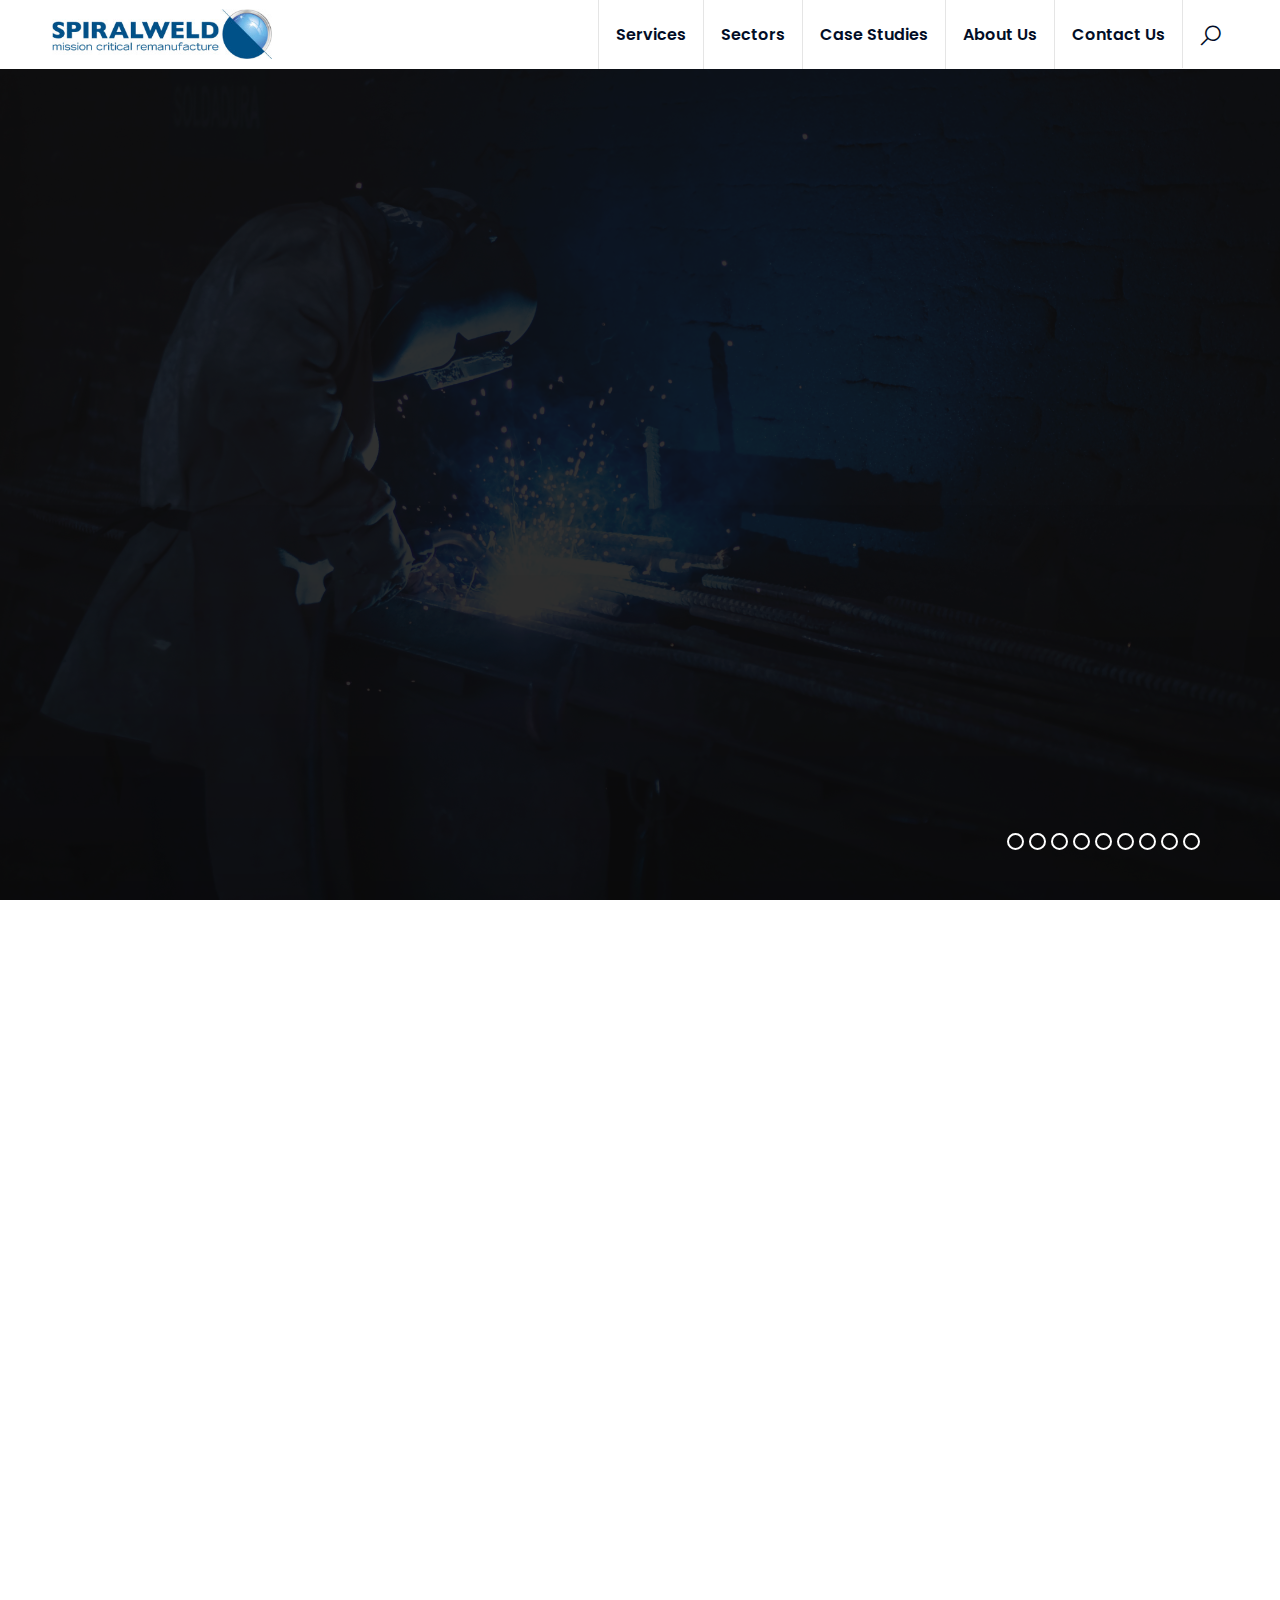
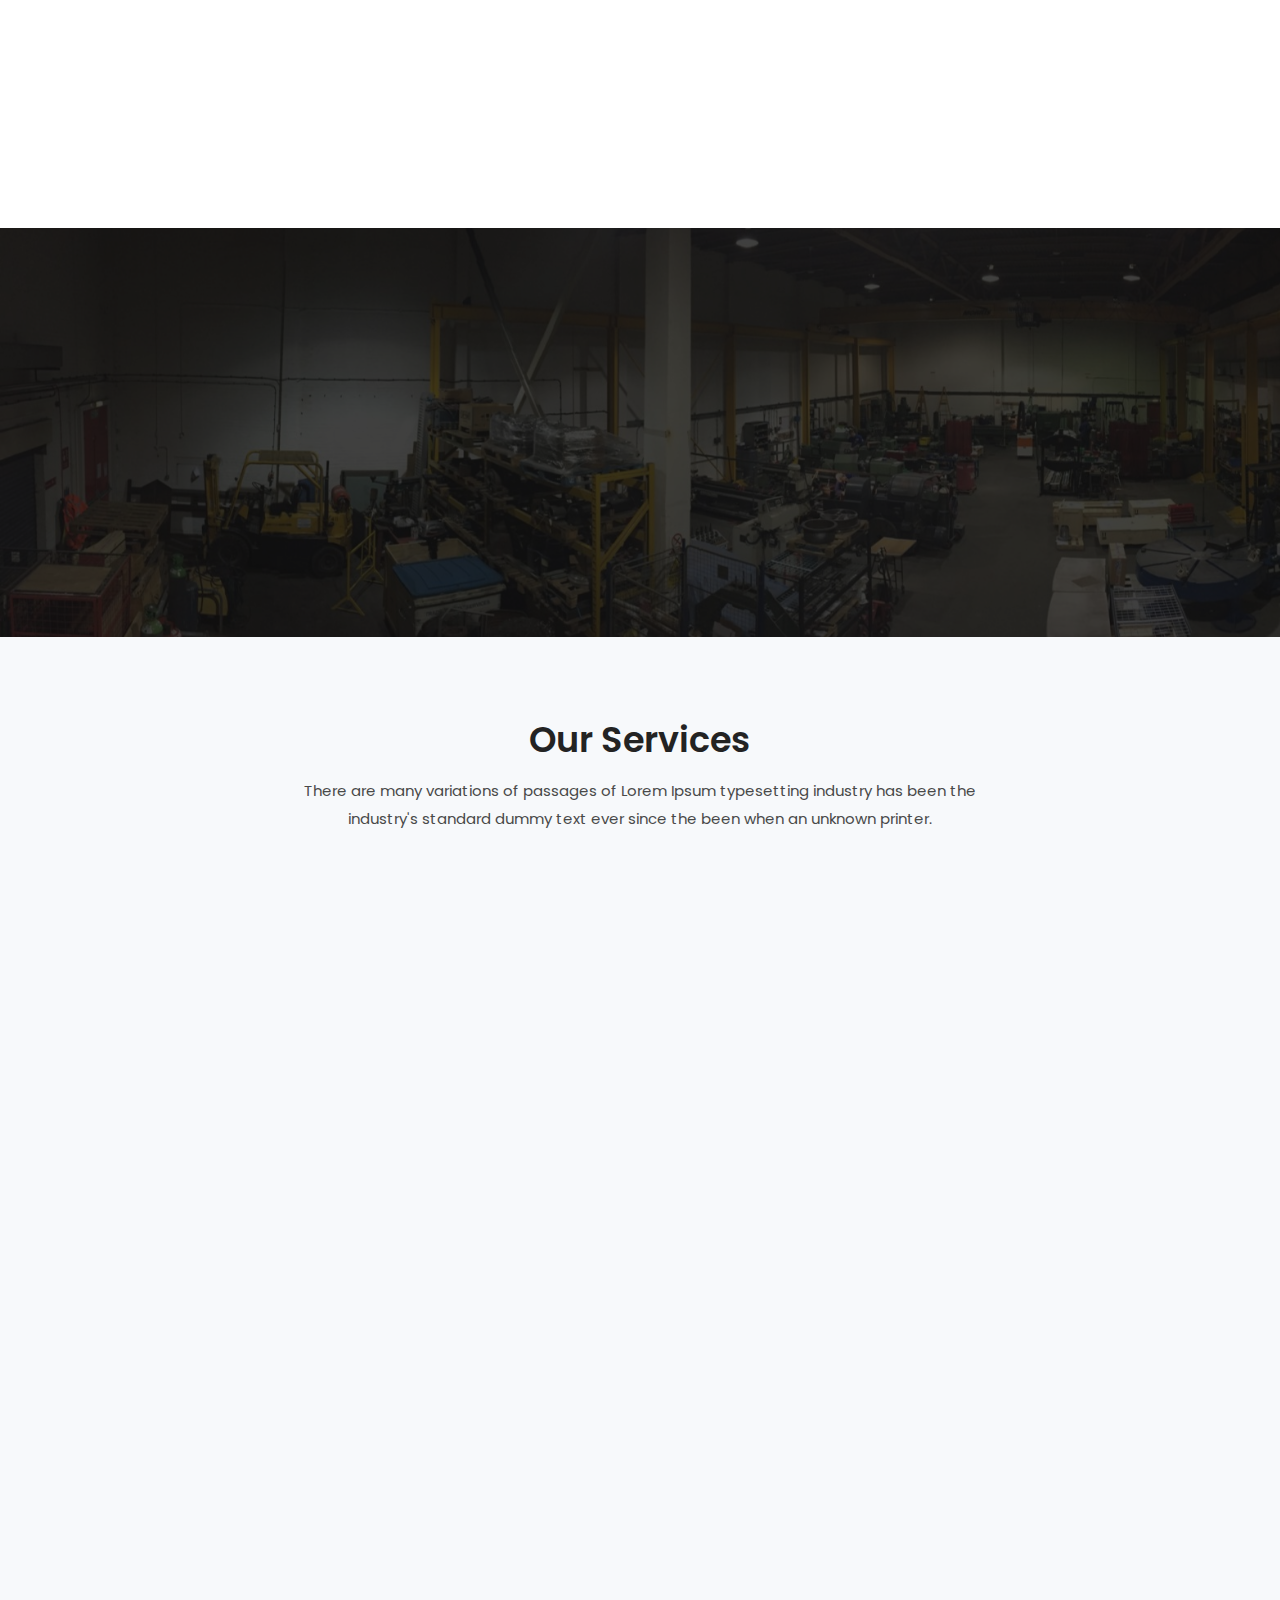
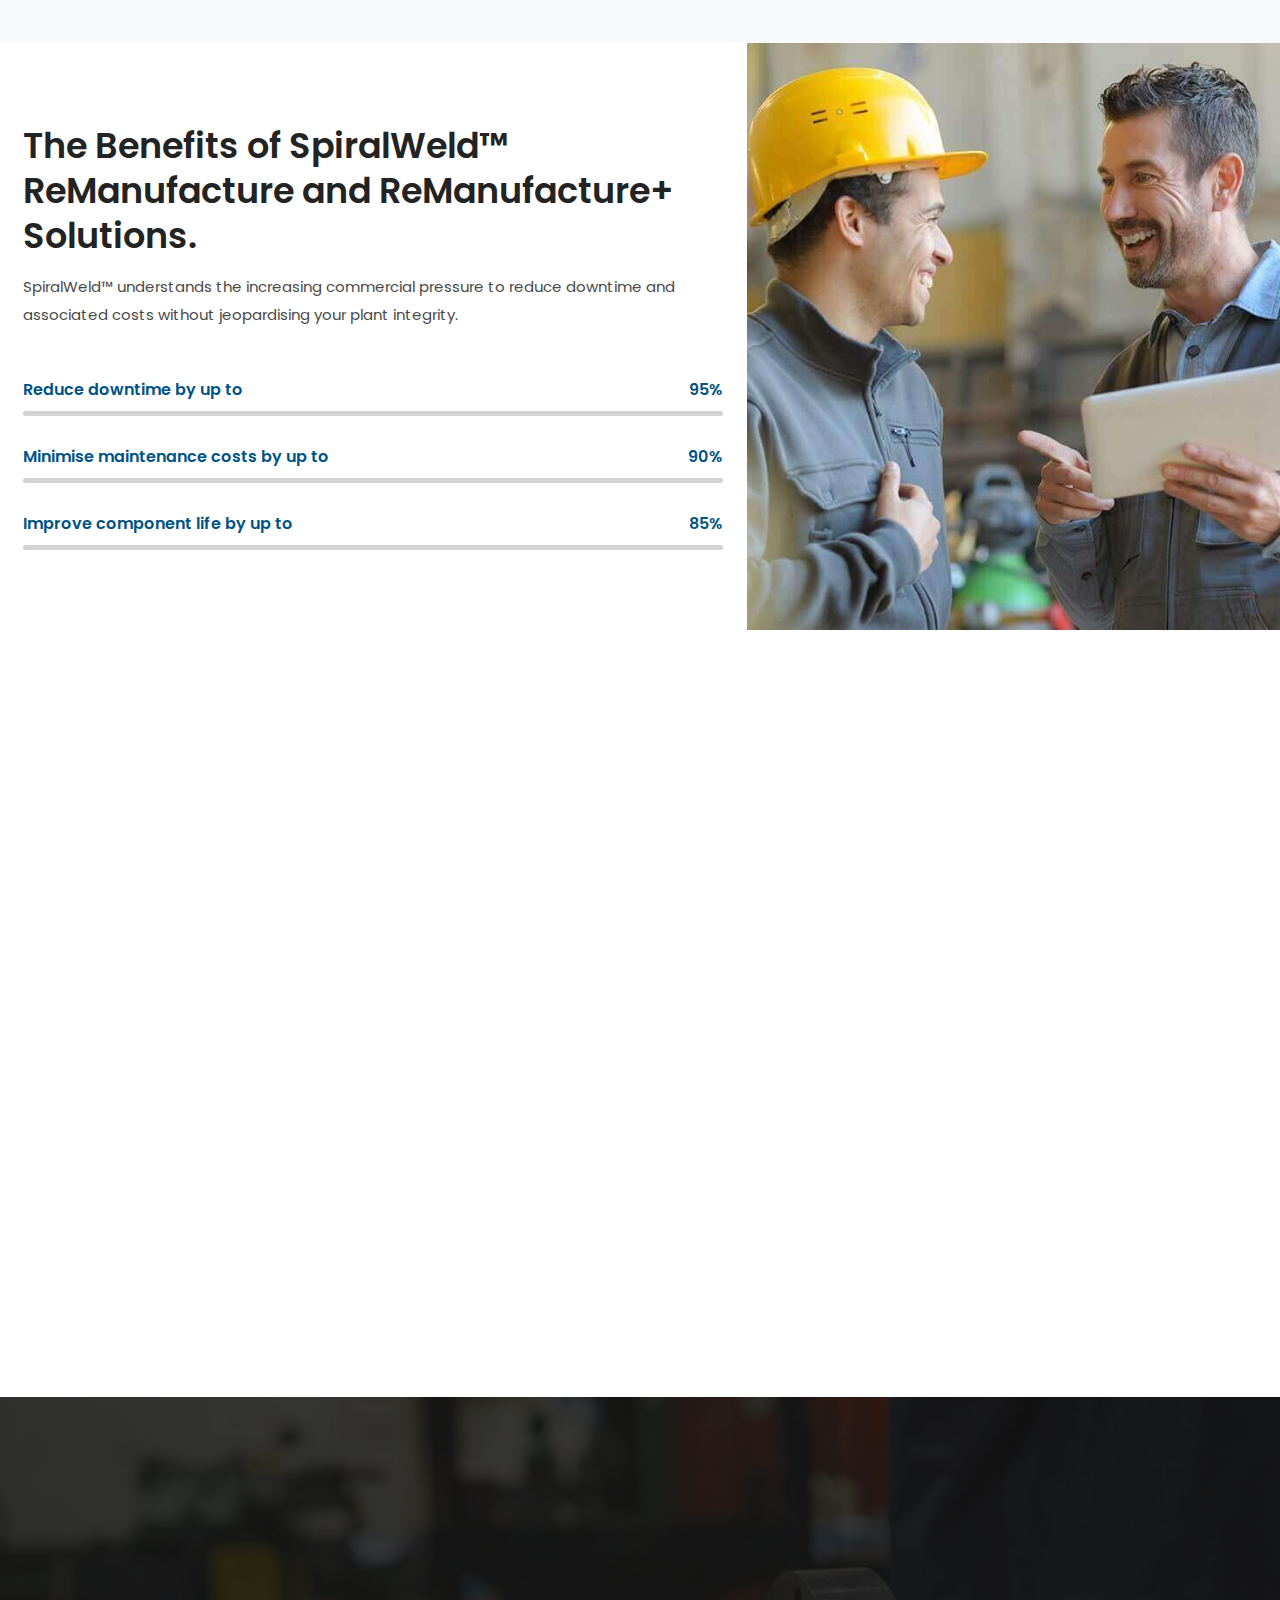
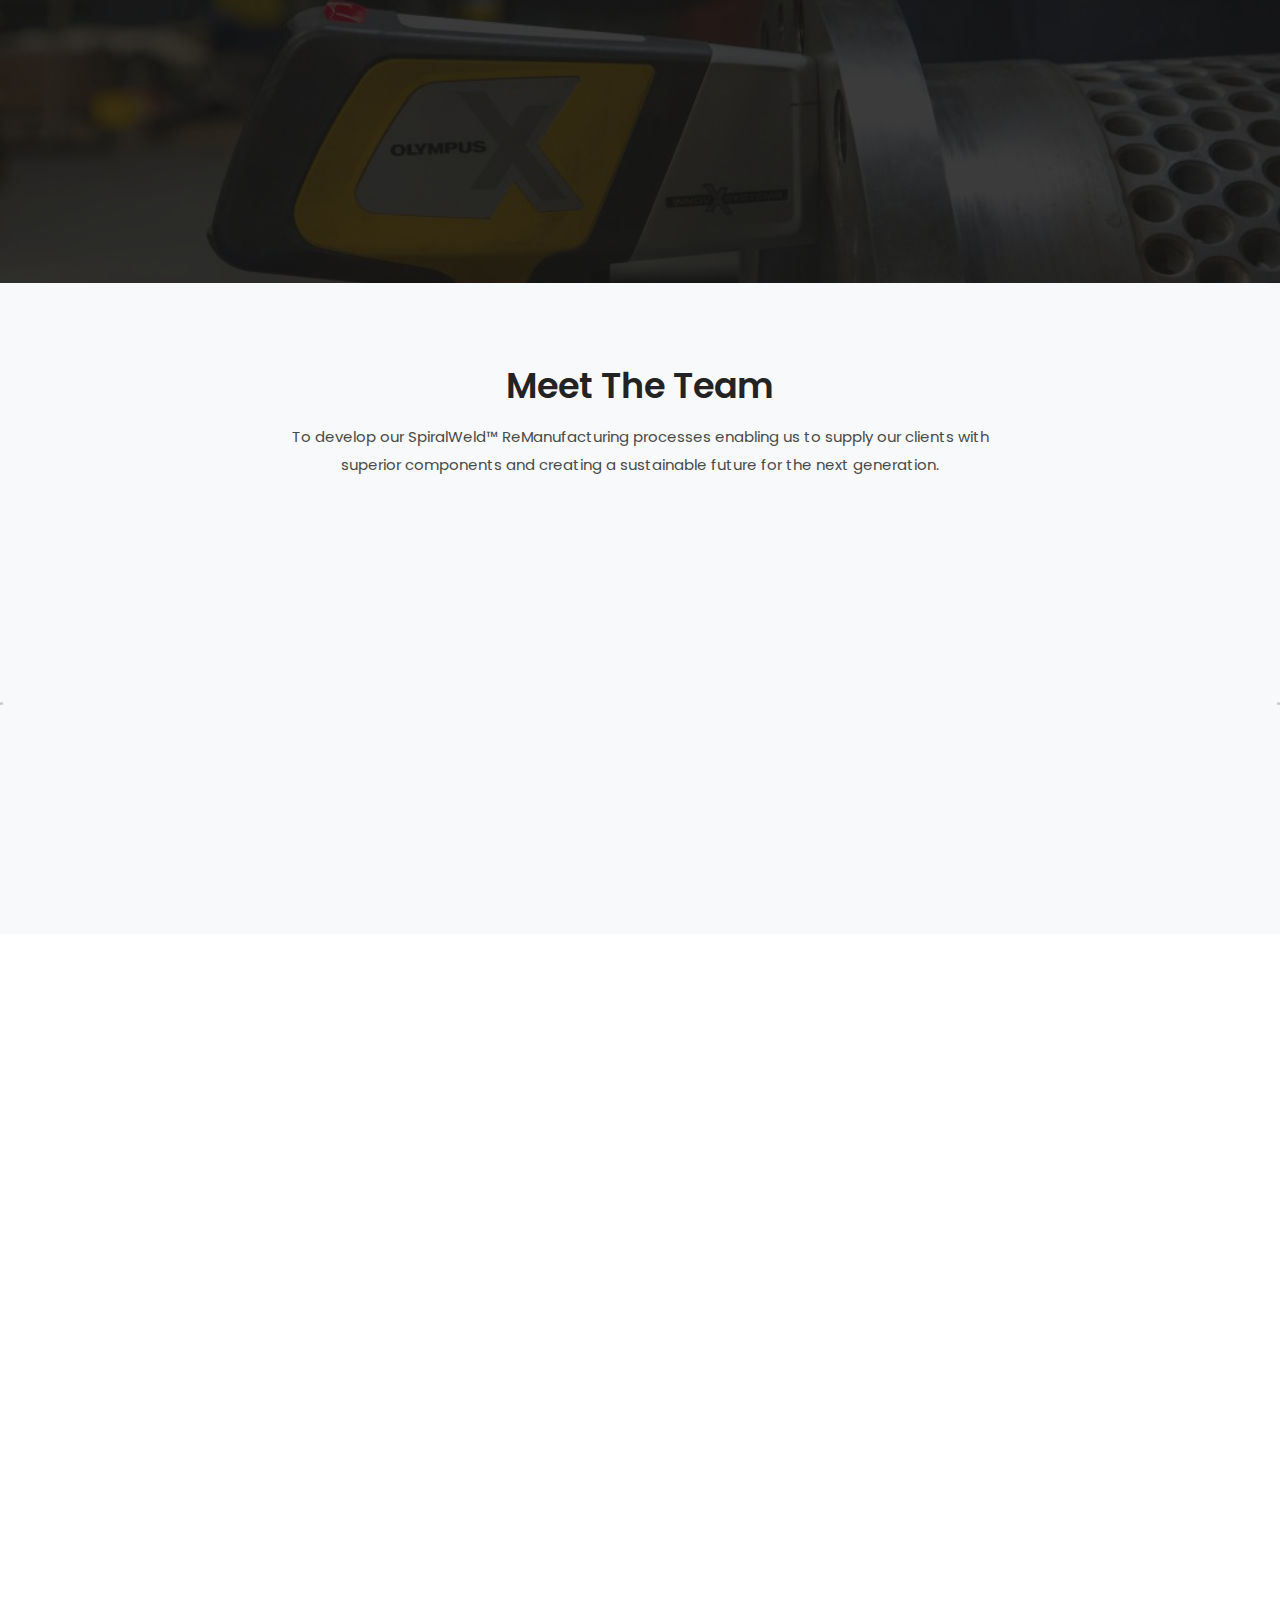
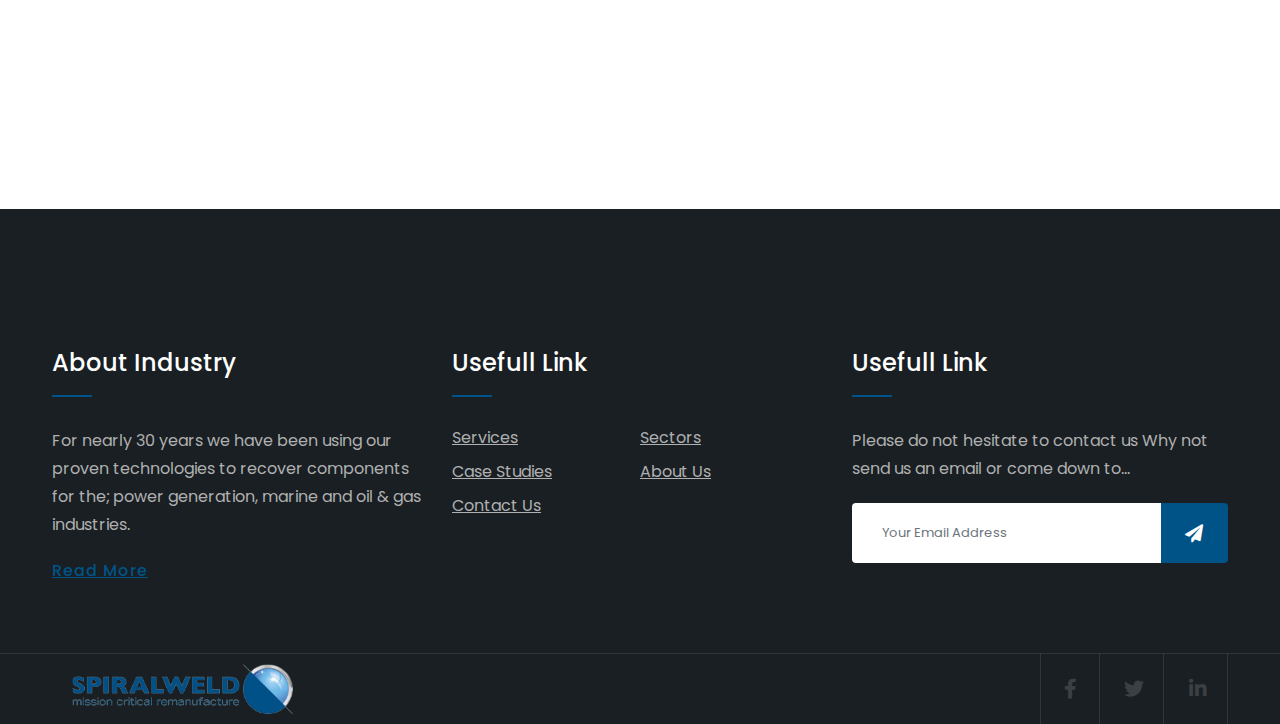
==== index.html @ 1ad4a78d "latest code" ====
<!DOCTYPE html>
<html lang="en">

<head>
    <meta charset="utf-8" />
    <meta http-equiv="X-UA-Compatible" content="IE=edge" />
    <meta name="keywords" content="" />
    <meta name="author" content="" />
    <meta name="robots" content="" />
    <meta name="description" content="Industry - Factory & Industrial HTML Template" />
    <meta property="og:title" content="Industry - Factory & Industrial HTML Template" />
    <meta property="og:description" content="Industry - Factory & Industrial HTML Template" />
    <meta property="og:image" content="social-image.png" />
    <meta name="format-detection" content="telephone=no" />

    <!-- FAVICONS ICON -->
    <link rel="icon" href="images/favicon.ico" type="image/x-icon" />
    <link rel="shortcut icon" type="image/x-icon" href="images/favicon.png" />

    <!-- PAGE TITLE HERE -->
    <title>Spiralweld Home</title>

    <!-- MOBILE SPECIFIC -->
    <meta name="viewport" content="width=device-width, initial-scale=1" />

    <!--[if lt IE 9]>
      <script src="js/html5shiv.min.js"></script>
      <script src="js/respond.min.js"></script>
    <![endif]-->

    <!-- STYLESHEETS -->
    <link rel="stylesheet" type="text/css" href="css/plugins.css" />
    <link rel="stylesheet" type="text/css" href="css/style.css" />
    <link class="skin" rel="stylesheet" type="text/css" href="css/skin/skin-2.css" />
    <link rel="stylesheet" type="text/css" href="css/templete.css" />
    <!-- Google Font -->
    <style>
        @import url("https://fonts.googleapis.com/css?family=Montserrat:100,100i,200,200i,300,300i,400,400i,500,500i,600,600i,700,700i,800,800i,900,900i|Open+Sans:300,300i,400,400i,600,600i,700,700i,800,800i|Playfair+Display:400,400i,700,700i,900,900i|Poppins:100,100i,200,200i,300,300i,400,400i,500,500i,600,600i,700,700i,800,800i,900,900i|Raleway:100,100i,200,200i,300,300i,400,400i,500,500i,600,600i,700,700i,800,800i,900,900i|Roboto+Condensed:300,300i,400,400i,700,700i|Roboto:100,100i,300,300i,400,400i,500,500i,700,700i,900,900i&amp;display=swap");
    </style>

    <!-- REVOLUTION SLIDER CSS -->
    <link rel="stylesheet" type="text/css" href="plugins/revolution/revolution/css/revolution.min.css" />
</head>

<body id="bg">
    <div class="page-wraper">
        <div id="loading-area"></div>
        <!-- header -->
        <header class="site-header mo-left header">
            <!-- main header -->
            <div class="sticky-header main-bar-wraper navbar-expand-lg">
                <div class="main-bar clearfix">
                    <div class="container clearfix">
                        <!-- website logo -->
                        <div class="logo-header mostion logo-dark">
                            <a href="index.html"><img src="images/logo.png" alt="" /></a>
                        </div>
                        <!-- nav toggle button -->
                        <button class="navbar-toggler collapsed navicon justify-content-end" type="button" data-bs-toggle="collapse" data-bs-target="#navbarNavDropdown" aria-controls="navbarNavDropdown" aria-expanded="false" aria-label="Toggle navigation">
                            <span></span>
                            <span></span>
                            <span></span>
                        </button>
                        <!-- extra nav -->
                        <div class="extra-nav">
                            <div class="extra-cell">
                                <button id="quik-search-btn" type="button" class="site-button-link">
                                    <i class="la la-search"></i>
                                </button>
                            </div>
                        </div>
                        <!-- Quik search -->
                        <div class="dlab-quik-search">
                            <form action="#">
                                <input name="search" value="" type="text" class="form-control" placeholder="Type to search" />
                                <span id="quik-search-remove"><i class="ti-close"></i></span>
                            </form>
                        </div>
                        <!-- main nav -->
                        <div class="header-nav navbar-collapse collapse justify-content-end" id="navbarNavDropdown">
                            <div class="logo-header d-md-block d-lg-none">
                                <a href="index.html"><img src="images/logo.png" alt="" /></a>
                            </div>
                            <ul class="nav navbar-nav">
                                <!-- <li class="active has-mega-menu homedemo"> <a href="javascript:;">Home<i class="fas fa-chevron-down"></i></a>
                            <ul class="mega-menu">
                                <li>
                                    <a href="index-16.html">
                                        <div class="image-new"><img src="demo/pic16.jpg" alt=""><span class="badge">NEW</span></div><span>Home - Event Industry</span></a>
                                </li>
                                <li>
                                    <a href="index.html"><img src="demo/pic1.jpg" alt=""><span>Home - Default</span></a>
                                </li>
                                <li>
                                    <a href="index-2.html"><img src="demo/pic2.jpg" alt=""><span>Home - Oil/Gas Plant</span></a>
                                </li>
                                <li>
                                    <a href="index-3.html"><img src="demo/pic3.jpg" alt=""><span>Home - Steel Plant</span></a>
                                </li>
                                <li>
                                    <a href="index-4.html"><img src="demo/pic4.jpg" alt=""><span>Home - Factory</span></a>
                                </li>
                                <li>
                                    <a href="index-5.html"><img src="demo/pic5.jpg" alt=""><span>Home - Construct</span></a>
                                </li>
                                <li>
                                    <a href="index-6.html"><img src="demo/pic6.jpg" alt=""><span>Home - Solar Plant</span></a>
                                </li>
                                <li>
                                    <a href="index-7.html"><img src="demo/pic7.jpg" alt=""><span>Home - Food Industry</span></a>
                                </li>
                                <li>
                                    <a href="index-8.html"><img src="demo/pic8.jpg" alt=""><span>Home - Agriculture</span></a>
                                </li>
                                <li>
                                    <a href="index-9.html"><img src="demo/pic9.jpg" alt=""><span>Home - Ship Industry</span></a>
                                </li>
                                <li>
                                    <a href="index-10.html"><img src="demo/pic10.jpg" alt=""><span>Home - Leather Industry</span></a>
                                </li>
                                <li>
                                    <a href="index-11.html"><img src="demo/pic11.jpg" alt=""><span>Home - Nuclear Plant</span></a>
                                </li>
                                <li>
                                    <a href="index-12.html"><img src="demo/pic12.jpg" alt=""><span>Home - Beer Factory</span></a>
                                </li>
                                <li>
                                    <a href="index-13.html"><img src="demo/pic13.jpg" alt=""><span>Home - Mining Industry</span></a>
                                </li>
                                <li>
                                    <a href="index-14.html"><img src="demo/pic14.jpg" alt=""><span>Home - Car Industry</span></a>
                                </li>
                                <li>
                                    <a href="index-15.html"><img src="demo/pic15.jpg" alt=""><span>Home - Plastic Industry</span></a>
                                </li>
                            </ul>
                        </li> -->
                                <!-- <li>
                            <a href="javascript:;">Features<i class="fas fa-chevron-down"></i></a>
                            <ul class="sub-menu tab-content">
                                <li>
                                    <a href="javascript:;">Header Light <i class="fas fa-angle-right"></i></a>
                                    <ul class="sub-menu">
                                        <li><a href="header-style-1.html">Header 1</a></li>
                                        <li><a href="header-style-2.html">Header 2</a></li>
                                        <li><a href="header-style-3.html">Header 3</a></li>
                                        <li><a href="header-style-4.html">Header 4</a></li>
                                        <li><a href="header-style-5.html">Header 5</a></li>
                                        <li><a href="header-style-6.html">Header 6</a></li>
                                    </ul>
                                </li>
                                <li>
                                    <a href="javascript:;">Header Dark <i class="fas fa-angle-right"></i></a>
                                    <ul class="sub-menu">
                                        <li><a href="header-style-dark-1.html">Header 1</a></li>
                                        <li><a href="header-style-dark-2.html">Header 2</a></li>
                                        <li><a href="header-style-dark-3.html">Header 3</a></li>
                                        <li><a href="header-style-dark-4.html">Header 4</a></li>
                                        <li><a href="header-style-dark-5.html">Header 5</a></li>
                                        <li><a href="header-style-dark-6.html">Header 6</a></li>
                                    </ul>
                                </li>
                                <li>
                                    <a href="javascript:;">Footer <i class="fas fa-angle-right"></i></a>
                                    <ul class="sub-menu">
                                        <li><a href="footer-1.html">Footer 1 </a></li>
                                        <li><a href="footer-2.html">Footer 2</a></li>
                                        <li><a href="footer-3.html">Footer 3</a></li>
                                        <li><a href="footer-4.html">Footer 4</a></li>
                                        <li><a href="footer-5.html">Footer 5</a></li>
                                        <li><a href="footer-6.html">Footer 6</a></li>
                                        <li><a href="footer-7.html">Footer 7</a></li>
                                        <li><a href="footer-8.html">Footer 8</a></li>
                                        <li><a href="footer-9.html">Footer 9</a></li>
                                        <li><a href="footer-10.html">Footer 10</a></li>
                                        <li><a href="footer-11.html">Footer 11</a></li>
                                        <li><a href="footer-12.html">Footer 12</a></li>
                                    </ul>
                                </li>
                            </ul>
                        </li> -->
                                <li class="has-mega-menu">
                                    <a href="coming-soon.html">Services</a>
                                    <!-- <ul class="mega-menu">
                                        <li>
                                            <a href="javascript:;">Pages</a>
                                            <ul>
                                                <li><a href="about-1.html">About us 1</a></li>
                                                <li><a href="about-2.html">About us 2</a></li>
                                                <li><a href="services-1.html">Services 1</a></li>
                                                <li><a href="services-2.html">Services 2</a></li>
                                                <li>
                                                    <a href="services-details.html">Services Details</a>
                                                </li>
                                            </ul>
                                        </li>
                                        <li>
                                            <a href="javascript:;">Pages</a>
                                            <ul>
                                                <li><a href="team-1.html">Team 1</a></li>
                                                <li><a href="team-2.html">Team 2</a></li>
                                                <li><a href="faq-1.html">Faqs 1</a></li>
                                                <li><a href="faq-2.html">Faqs 2</a></li>
                                                <li>
                                                    <a href="portfolio-grid-2.html">portfolio Grid 2</a>
                                                </li>
                                            </ul>
                                        </li>
                                        <li>
                                            <a href="javascript:;">Pages</a>
                                            <ul>
                                                <li>
                                                    <a href="portfolio-grid-3.html">Portfolio Grid 3</a>
                                                </li>
                                                <li>
                                                    <a href="portfolio-grid-4.html">Portfolio Grid 4</a>
                                                </li>
                                                <li>
                                                    <a href="portfolio-details.html">Portfolio Details</a>
                                                </li>
                                                <li><a href="error-403.html">Error 403</a></li>
                                                <li><a href="error-404.html">Error 404</a></li>
                                            </ul>
                                        </li>
                                        <li>
                                            <a href="javascript:;">Pages</a>
                                            <ul>
                                                <li><a href="error-405.html">Error 405</a></li>
                                                <li>
                                                    <a href="coming-soon-1.html">Coming Soon 1</a>
                                                </li>
                                                <li>
                                                    <a href="coming-soon.html">Coming Soon 2</a>
                                                </li>
                                                <li><a href="help-desk.html">Help Desk</a></li>
                                                <li>
                                                    <a href="privacy-policy.html">Privacy Policy</a>
                                                </li>
                                            </ul>
                                        </li>
                                    </ul> -->
                                </li>
                                <li>
                                    <a href="javascript:;">Sectors </a>
                                    <!-- <ul class="sub-menu">
                                        <li><a href="shop.html">Shop</a></li>
                                        <li><a href="shop-sidebar.html">Shop Sidebar</a></li>
                                        <li>
                                            <a href="shop-product-details.html">Product Details</a>
                                        </li>
                                        <li><a href="shop-cart.html">Cart</a></li>
                                        <li><a href="shop-wishlist.html">Wishlist</a></li>
                                        <li><a href="shop-checkout.html">Checkout</a></li>
                                        <li><a href="shop-login.html">Login</a></li>
                                        <li><a href="shop-register.html">Register</a></li>
                                    </ul> -->
                                </li>
                                <li class="has-mega-menu">
                                    <a href="coming-soon.html">Case Studies </a>
                                    <!-- <ul class="mega-menu">
                                        <li>
                                            <a href="javascript:;">Blog</a>
                                            <ul>
                                                <li><a href="blog-half-img.html">Half image</a></li>
                                                <li>
                                                    <a href="blog-half-img-sidebar.html">Half image sidebar</a>
                                                </li>
                                                <li>
                                                    <a href="blog-half-img-left-sidebar.html">Half image sidebar
                                                        left</a>
                                                </li>
                                                <li><a href="blog-large-img.html">Large image</a></li>
                                            </ul>
                                        </li>
                                        <li>
                                            <a href="javascript:;">Blog</a>
                                            <ul>
                                                <li>
                                                    <a href="blog-large-img-sidebar.html">Large image sidebar</a>
                                                </li>
                                                <li>
                                                    <a href="blog-large-img-left-sidebar.html">Large image sidebar
                                                        left</a>
                                                </li>
                                                <li><a href="blog-grid-2.html">Grid 2</a></li>
                                                <li>
                                                    <a href="blog-grid-2-sidebar.html">Grid 2 sidebar</a>
                                                </li>
                                            </ul>
                                        </li>
                                        <li>
                                            <a href="javascript:;">Blog</a>
                                            <ul>
                                                <li>
                                                    <a href="blog-grid-2-sidebar-left.html">Grid 2 sidebar left</a>
                                                </li>
                                                <li><a href="blog-grid-3.html">Grid 3</a></li>
                                                <li>
                                                    <a href="blog-grid-3-sidebar.html">Grid 3 sidebar</a>
                                                </li>
                                                <li>
                                                    <a href="blog-grid-3-sidebar-left.html">Grid 3 sidebar left</a>
                                                </li>
                                            </ul>
                                        </li>
                                        <li>
                                            <a href="javascript:;">Blog</a>
                                            <ul>
                                                <li><a href="blog-grid-4.html">Grid 4</a></li>
                                                <li><a href="blog-single.html">Single</a></li>
                                                <li>
                                                    <a href="blog-single-sidebar.html">Single sidebar</a>
                                                </li>
                                                <li>
                                                    <a href="blog-single-left-sidebar.html">Single sidebar right</a>
                                                </li>
                                            </ul>
                                        </li>
                                    </ul> -->
                                </li>
                                <li class="has-mega-menu">
                                    <a href="coming-soon.html">About Us </a>
                                    <!-- <ul class="mega-menu">
                                        <li>
                                            <a href="javascript:;">Element</a>
                                            <ul>
                                                <li>
                                                    <a href="shortcode-buttons.html"><i class="ti-mouse"></i>
                                                        Buttons</a>
                                                </li>
                                                <li>
                                                    <a href="shortcode-icon-box-styles.html"><i
                                                            class="ti-layout-grid2"></i> Icon box
                                                        styles</a>
                                                </li>
                                                <li>
                                                    <a href="shortcode-pricing-table.html"><i
                                                            class="ti-layout-grid2-thumb"></i> Pricing
                                                        table</a>
                                                </li>
                                                <li>
                                                    <a href="shortcode-toggles.html"><i
                                                            class="ti-layout-accordion-separated"></i>
                                                        Toggles</a>
                                                </li>
                                                <li>
                                                    <a href="shortcode-team.html"><i class="ti-user"></i> Team</a>
                                                </li>
                                                <li>
                                                    <a href="shortcode-animation-effects.html"><i
                                                            class="ti-layers-alt"></i> Animation
                                                        Effects</a>
                                                </li>
                                            </ul>
                                        </li>
                                        <li>
                                            <a href="javascript:;">Element</a>
                                            <ul>
                                                <li>
                                                    <a href="shortcode-carousel-sliders.html"><i
                                                            class="ti-layout-slider"></i> Carousel
                                                        sliders</a>
                                                </li>
                                                <li>
                                                    <a href="shortcode-image-box-content.html"><i class="ti-image"></i>
                                                        Image box content</a>
                                                </li>
                                                <li>
                                                    <a href="shortcode-tabs.html"><i class="ti-layout-tab-window"></i>
                                                        Tabs</a>
                                                </li>
                                                <li>
                                                    <a href="shortcode-counters.html"><i class="ti-timer"></i>
                                                        Counters</a>
                                                </li>
                                                <li>
                                                    <a href="shortcode-shop-widgets.html"><i
                                                            class="ti-shopping-cart"></i> Shop Widgets</a>
                                                </li>
                                                <li>
                                                    <a href="shortcode-filters.html"><i class="ti-check-box"></i>
                                                        Gallery Filters</a>
                                                </li>
                                            </ul>
                                        </li>
                                        <li>
                                            <a href="javascript:;">Element</a>
                                            <ul>
                                                <li>
                                                    <a href="shortcode-accordians.html"><i
                                                            class="ti-layout-accordion-list"></i>
                                                        Accordians</a>
                                                </li>
                                                <li>
                                                    <a href="shortcode-dividers.html"><i
                                                            class="ti-layout-list-post"></i> Dividers</a>
                                                </li>
                                                <li>
                                                    <a href="shortcode-images-effects.html"><i
                                                            class="ti-layout-media-overlay"></i> Images
                                                        effects</a>
                                                </li>
                                                <li>
                                                    <a href="shortcode-testimonials.html"><i class="ti-comments"></i>
                                                        Testimonials</a>
                                                </li>
                                                <li>
                                                    <a href="shortcode-pagination.html"><i class="ti-more"></i>
                                                        Pagination</a>
                                                </li>
                                                <li>
                                                    <a href="shortcode-alert-box.html"><i class="ti-alert"></i> Alert
                                                        box</a>
                                                </li>
                                            </ul>
                                        </li>
                                        <li>
                                            <a href="javascript:;">Element</a>
                                            <ul>
                                                <li>
                                                    <a href="shortcode-icon-box.html"><i
                                                            class="ti-layout-media-left-alt"></i> Icon
                                                        Box</a>
                                                </li>
                                                <li>
                                                    <a href="shortcode-list-group.html"><i class="ti-list"></i> List
                                                        group</a>
                                                </li>
                                                <li>
                                                    <a href="shortcode-title-separators.html"><i
                                                            class="ti-layout-line-solid"></i> Title
                                                        Separators</a>
                                                </li>
                                                <li>
                                                    <a href="shortcode-all-widgets.html"><i class="ti-widgetized"></i>
                                                        Widgets</a>
                                                </li>
                                                <li>
                                                    <a href="shortcode-carousel-sliders.html"><i
                                                            class="ti-layout-slider"></i> Carousel
                                                        sliders</a>
                                                </li>
                                                <li>
                                                    <a href="shortcode-image-box-content.html"><i class="ti-image"></i>
                                                        Image box content</a>
                                                </li>
                                            </ul>
                                        </li>
                                    </ul> -->
                                </li>
                                <li>
                                    <a href="contact.html">Contact Us </a>
                                    <!-- <ul class="sub-menu right">
                                        <li><a href="contact.html">Contact us 1</a></li>
                                        <li><a href="contact-2.html">Contact us 2</a></li>
                                        <li><a href="contact-3.html">Contact us 3</a></li>
                                        <li><a href="contact-4.html">Contact us 4</a></li>
                                    </ul> -->
                                </li>
                            </ul>
                            <div class="dlab-social-icon">
                                <ul>
                                    <li>
                                        <a class="site-button facebook circle-sm outline fab fa-facebook-f" href="javascript:void(0);"></a>
                                    </li>
                                    <li>
                                        <a class="site-button twitter circle-sm outline fab fa-twitter" href="javascript:void(0);"></a>
                                    </li>
                                    <li>
                                        <a class="site-button linkedin circle-sm outline fab fa-linkedin-in" href="javascript:void(0);"></a>
                                    </li>
                                    <li>
                                        <a class="site-button instagram circle-sm outline fab fa-instagram" href="javascript:void(0);"></a>
                                    </li>
                                </ul>
                            </div>
                        </div>
                    </div>
                </div>
            </div>
            <!-- main header END -->
        </header>
        <!-- Content -->
        <div class="page-content bg-white">
            <!-- Slider -->
            <div class="main-slider style-two default-banner" id="home">
                <div class="tp-banner-container">
                    <div class="tp-banner">
                        <div id="rev_slider_1077_1_wrapper" class="rev_slider_wrapper fullscreen-container" data-alias="scroll-effect136" data-source="gallery" style="background-color: #111111; padding: 0px">
                            <!-- START REVOLUTION SLIDER 5.3.0.2 fullscreen mode -->
                            <div id="rev_slider_1077_1" class="rev_slider fullscreenbanner" style="display: none" data-version="5.3.0.2">
                                <ul>
                                    <!-- SLIDE  REMANUFACTURED-->
                                    <li data-index="rs-3042" data-transition="slideoverhorizontal" data-slotamount="default" data-hideafterloop="0" data-hideslideonmobile="off" data-easein="Power4.easeInOut" data-easeout="Power4.easeInOut" data-masterspeed="1000" data-thumb="images/home-slide/5.jpg"
                                        data-rotate="0" data-fstransition="fade" data-fsmasterspeed="1500" data-fsslotamount="7" data-saveperformance="off" data-title="REMANUFACTURED" data-param1="" data-param2="" data-param3="" data-param4="" data-param5=""
                                        data-param6="" data-param7="" data-param8="" data-param9="" data-param10="" data-description="">
                                        <!-- MAIN IMAGE -->
                                        <img src="images/home-slide/5.jpg" data-bgposition="center center" data-kenburns="on" data-duration="10000" data-ease="Linear.easeNone" data-scalestart="100" data-scaleend="110" data-rotatestart="0" data-rotateend="0" data-offsetstart="0 200" data-offsetend="0 -200"
                                            alt="" data-bgparallax="10" class="rev-slidebg" data-no-retina="" />
                                        <div class="tp-caption tp-shape tp-shapewrapper" id="slide-100-layer" data-x="['center','center','center','center']" data-hoffset="['0','0','0','0']" data-y="['middle','middle','middle','middle']" data-voffset="['0','0','0','0']" data-width="full" data-height="full"
                                            data-whitespace="nowrap" data-type="shape" data-basealign="slide" data-responsive_offset="off" data-responsive="off" data-frames='[{"from":"opacity:0;","speed":1000,"to":"o:1;","delay":0,"ease":"Power4.easeOut"},{"delay":"wait","speed":1000,"to":"opacity:0;","ease":"Power4.easeOut"}]'
                                            data-textAlign="['left','left','left','left']" data-paddingtop="[0,0,0,0]" data-paddingright="[0,0,0,0]" data-paddingbottom="[0,0,0,0]" data-paddingleft="[0,0,0,0]" style="
                          z-index: 2;
                          background-color: rgba(0, 0, 0, 0.1);
                          border-color: rgba(0, 0, 0, 0);
                          border-width: 0px;
                          background-image: url(images/overlay/rrdiagonal-line.png);
                        "></div>
                                        <!-- LAYER NR. 1 -->
                                        <div class="tp-caption tp-shape tp-shapewrapper" id="slide-3042-layer-11" data-x="['center','center','center','center']" data-hoffset="['0','0','0','0']" data-y="['bottom','bottom','bottom','bottom']" data-voffset="['0','0','0','0']" data-width="full"
                                            data-height="['400','400','400','550']" data-whitespace="nowrap" data-type="shape" data-basealign="slide" data-responsive_offset="off" data-responsive="off" data-frames='[{"from":"opacity:0;","speed":1500,"to":"o:1;","delay":0,"ease":"Power2.easeInOut"},{"delay":"wait","speed":1000,"to":"opacity:0;","ease":"nothing"}]'
                                            data-textAlign="['left','left','left','left']" data-paddingtop="[0,0,0,0]" data-paddingright="[0,0,0,0]" data-paddingbottom="[0,0,0,0]" data-paddingleft="[0,0,0,0]" style="
                          z-index: 5;
                          background-color: rgba(0, 0, 0, 0.5);
                          border-color: rgba(0, 0, 0, 0);
                          border-width: 0px;
                          background: linear-gradient(
                            to bottom,
                            rgba(0, 0, 0, 0) 0%,
                            rgba(0, 0, 0, 0.45) 100%
                          );
                          cursor: default;
                        "></div>
                                        <!-- LAYER NR. 2 -->
                                        <div class="tp-caption BigBold-Title tp-resizeme" id="slide-3042-layer-1" data-x="['left','left','left','left']" data-hoffset="['50','50','30','17']" data-y="['bottom','bottom','bottom','bottom']" data-voffset="['110','110','155','160']" data-fontsize="['70','85','55','35']"
                                            data-lineheight="['100','90','60','60']" data-width="['none','none','none','400']" data-height="none" data-whitespace="['nowrap','nowrap','nowrap','normal']" data-type="text" data-basealign="slide" data-responsive_offset="off"
                                            data-frames='[{"from":"y:[100%];z:0;rX:0deg;rY:0;rZ:0;sX:1;sY:1;skX:0;skY:0;opacity:0;","mask":"x:0px;y:[100%];","speed":1500,"to":"o:1;","delay":500,"ease":"Power3.easeInOut"},{"delay":"wait","speed":1000,"to":"y:[100%];","mask":"x:inherit;y:inherit;","ease":"Power2.easeInOut"}]'
                                            data-textAlign="['left','left','left','left']" data-paddingtop="[10,10,10,10]" data-paddingright="[0,0,0,0]" data-paddingbottom="[10,10,10,10]" data-paddingleft="[0,0,0,0]" style="z-index: 6; white-space: nowrap">
                                            REMANUFACTURED YOU WAY NEED IT
                                        </div>
                                        <!-- LAYER NR. 3 -->
                                        <div class="tp-caption BigBold-SubTitle" id="slide-3042-layer-4" data-x="['left','left','left','left']" data-hoffset="['55','55','33','20']" data-y="['bottom','bottom','bottom','bottom']" data-voffset="['40','1','50','58']" data-fontsize="['15','15','15','13']"
                                            data-lineheight="['24','24','24','20']" data-width="['410','410','410','280']" data-height="['60','100','100','100']" data-whitespace="normal" data-type="text" data-basealign="slide" data-responsive_offset="off"
                                            data-responsive="off" data-frames='[{"from":"y:[100%];z:0;rX:0deg;rY:0;rZ:0;sX:1;sY:1;skX:0;skY:0;opacity:0;","speed":1500,"to":"o:1;","delay":650,"ease":"Power3.easeInOut"},{"delay":"wait","speed":1000,"to":"y:50px;opacity:0;","ease":"Power2.easeInOut"}]'
                                            data-textAlign="['left','left','left','left']" data-paddingtop="[0,0,0,0]" data-paddingright="[0,0,0,0]" data-paddingbottom="[0,0,0,0]" data-paddingleft="[0,0,0,0]" style="
                          z-index: 7;
                          min-width: 410px;
                          max-width: 410px;
                          max-width: 60px;
                          max-width: 60px;
                          white-space: normal;
                        ">
                                            Our ReManufacture and ReManufacture+ processes take the OEM solution recycling the core value of the original part
                                        </div>
                                        <!-- LAYER NR. 4 -->
                                        <div class="tp-caption BigBold-Button rev-btn" id="slide-3042-layer-7" data-x="['left','left','left','left']" data-hoffset="['480','480','30','20']" data-y="['bottom','bottom','bottom','bottom']" data-voffset="['50','50','30','20']" data-width="none"
                                            data-height="none" data-whitespace="nowrap" data-type="button" data-actions='[{"event":"click","action":"scrollbelow","offset":"px","delay":""}]' data-basealign="slide" data-responsive_offset="off" data-responsive="off"
                                            data-frames='[{"from":"y:[100%];z:0;rX:0deg;rY:0;rZ:0;sX:1;sY:1;skX:0;skY:0;opacity:0;","speed":1500,"to":"o:1;","delay":650,"ease":"Power3.easeInOut"},{"delay":"wait","speed":1000,"to":"y:50px;opacity:0;","ease":"Power2.easeInOut"},{"frame":"hover","speed":"300","ease":"Power1.easeInOut","to":"o:1;rX:0;rY:0;rZ:0;z:0;","style":"c:rgba(255, 255, 255, 1.00);bc:rgba(255, 255, 255, 1.00);bw:1px 1px 1px 1px;"}]'
                                            data-textAlign="['left','left','left','left']" data-paddingtop="[15,15,15,15]" data-paddingright="[50,50,50,50]" data-paddingbottom="[15,15,15,15]" data-paddingleft="[50,50,50,50]" style="
                          z-index: 8;
                          white-space: nowrap;
                          border-color: rgba(255, 255, 255, 0.25);
                          outline: none;
                          box-shadow: none;
                          box-sizing: border-box;
                          -moz-box-sizing: border-box;
                          -webkit-box-sizing: border-box;
                          cursor: pointer;
                        ">
                                            READ MORE
                                        </div>
                                        <!-- LAYER NR. 5 -->
                                        <div class="tp-caption BigBold-Button rev-btn" id="slide-3042-layer-12" data-x="['left','left','left','left']" data-hoffset="['676','676','226','216']" data-y="['bottom','bottom','bottom','bottom']" data-voffset="['50','50','30','20']" data-width="none"
                                            data-height="none" data-whitespace="nowrap" data-type="button" data-actions='[{"event":"click","action":"jumptoslide","slide":"next","delay":""}]' data-basealign="slide" data-responsive_offset="off" data-responsive="off"
                                            data-frames='[{"from":"y:[100%];z:0;rX:0deg;rY:0;rZ:0;sX:1;sY:1;skX:0;skY:0;opacity:0;","speed":1500,"to":"o:1;","delay":650,"ease":"Power3.easeInOut"},{"delay":"wait","speed":1000,"to":"y:50px;opacity:0;","ease":"Power2.easeInOut"},{"frame":"hover","speed":"300","ease":"Power1.easeInOut","to":"o:1;rX:0;rY:0;rZ:0;z:0;","style":"c:rgba(255, 255, 255, 1.00);bc:rgba(255, 255, 255, 1.00);bw:1px 1px 1px 1px;"}]'
                                            data-textAlign="['left','left','left','left']" data-paddingtop="[15,15,15,15]" data-paddingright="[20,20,20,20]" data-paddingbottom="[15,15,15,15]" data-paddingleft="[20,20,20,20]" style="
                          z-index: 9;
                          white-space: nowrap;
                          border-color: rgba(255, 255, 255, 0.25);
                          outline: none;
                          box-shadow: none;
                          box-sizing: border-box;
                          -moz-box-sizing: border-box;
                          -webkit-box-sizing: border-box;
                          cursor: pointer;
                        ">
                                            <i class="fas fa-chevron-right"></i>
                                        </div>
                                    </li>
                                    <!-- SLIDE  -->
                                    <li data-index="rs-3049" data-transition="slideoverhorizontal" data-slotamount="default" data-hideafterloop="0" data-hideslideonmobile="off" data-easein="Power4.easeInOut" data-easeout="Power4.easeInOut" data-masterspeed="1000" data-thumb="images/home-slide/9.jpg"
                                        data-rotate="0" data-saveperformance="off" data-title="MARINE SUPPORT SERVICES" data-param1="" data-param2="" data-param3="" data-param4="" data-param5="" data-param6="" data-param7="" data-param8="" data-param9=""
                                        data-param10="" data-description="">
                                        <!-- MAIN IMAGE -->
                                        <img src="images/home-slide/9.jpg" data-bgposition="center center" data-kenburns="on" data-duration="10000" data-ease="Linear.easeNone" data-scalestart="100" data-scaleend="110" data-rotatestart="0" data-rotateend="0" data-offsetstart="-500 0" data-offsetend="500 0"
                                            alt="" data-bgparallax="10" class="rev-slidebg" data-no-retina="" />
                                        <div class="tp-caption tp-shape tp-shapewrapper" id="slide-200-layer" data-x="['center','center','center','center']" data-hoffset="['0','0','0','0']" data-y="['middle','middle','middle','middle']" data-voffset="['0','0','0','0']" data-width="full" data-height="full"
                                            data-whitespace="nowrap" data-type="shape" data-basealign="slide" data-responsive_offset="off" data-responsive="off" data-frames='[{"from":"opacity:0;","speed":1000,"to":"o:1;","delay":0,"ease":"Power4.easeOut"},{"delay":"wait","speed":1000,"to":"opacity:0;","ease":"Power4.easeOut"}]'
                                            data-textAlign="['left','left','left','left']" data-paddingtop="[0,0,0,0]" data-paddingright="[0,0,0,0]" data-paddingbottom="[0,0,0,0]" data-paddingleft="[0,0,0,0]" style="
         z-index: 2;
         background-color: rgba(0, 0, 0, 0.1);
         border-color: rgba(0, 0, 0, 0);
         border-width: 0px;
         background-image: url(images/overlay/rrdiagonal-line.png);
         "></div>
                                        <!-- LAYER NR. 6 -->
                                        <div class="tp-caption tp-shape tp-shapewrapper" id="slide-3043-layer-11" data-x="['center','center','center','center']" data-hoffset="['0','0','0','0']" data-y="['bottom','bottom','bottom','bottom']" data-voffset="['0','0','0','0']" data-width="full"
                                            data-height="['400','400','400','550']" data-whitespace="nowrap" data-type="shape" data-basealign="slide" data-responsive_offset="off" data-responsive="off" data-frames='[{"from":"opacity:0;","speed":1500,"to":"o:1;","delay":0,"ease":"Power2.easeInOut"},{"delay":"wait","speed":1000,"to":"opacity:0;","ease":"nothing"}]'
                                            data-textAlign="['left','left','left','left']" data-paddingtop="[0,0,0,0]" data-paddingright="[0,0,0,0]" data-paddingbottom="[0,0,0,0]" data-paddingleft="[0,0,0,0]" style="
         z-index: 10;
         background-color: rgba(0, 0, 0, 0.5);
         border-color: rgba(0, 0, 0, 0);
         border-width: 0px;
         background: linear-gradient(
         to bottom,
         rgba(0, 0, 0, 0) 0%,
         rgba(0, 0, 0, 0.45) 100%
         );
         cursor: default;
         "></div>
                                        <!-- LAYER NR. 7 -->
                                        <div class="tp-caption BigBold-Title tp-resizeme" id="slide-3043-layer-1" data-x="['left','left','left','left']" data-hoffset="['50','50','30','17']" data-y="['bottom','bottom','bottom','bottom']" data-voffset="['110','110','155','160']" data-fontsize="['70','85','55','35']"
                                            data-lineheight="['100','90','60','60']" data-width="['none','none','none','400']" data-height="none" data-whitespace="['nowrap','nowrap','nowrap','normal']" data-type="text" data-basealign="slide" data-responsive_offset="off"
                                            data-frames='[{"from":"y:[100%];z:0;rX:0deg;rY:0;rZ:0;sX:1;sY:1;skX:0;skY:0;opacity:0;","mask":"x:0px;y:[100%];s:inherit;e:inherit;","speed":1500,"to":"o:1;","delay":500,"ease":"Power3.easeInOut"},{"delay":"wait","speed":1000,"to":"y:[100%];","mask":"x:inherit;y:inherit;s:inherit;e:inherit;","ease":"Power2.easeInOut"}]'
                                            data-textAlign="['left','left','left','left']" data-paddingtop="[10,10,10,10]" data-paddingright="[0,0,0,0]" data-paddingbottom="[10,10,10,10]" data-paddingleft="[0,0,0,0]" style="z-index: 11; white-space: nowrap">
                                            MARINE SUPPORT SERVICES
                                        </div>
                                        <!-- LAYER NR. 8 -->
                                        <div class="tp-caption BigBold-SubTitle" id="slide-3043-layer-4" data-x="['left','left','left','left']" data-hoffset="['55','55','33','20']" data-y="['bottom','bottom','bottom','bottom']" data-voffset="['40','1','50','58']" data-fontsize="['15','15','15','13']"
                                            data-lineheight="['24','24','24','20']" data-width="['410','410','410','280']" data-height="['60','100','100','100']" data-whitespace="normal" data-type="text" data-basealign="slide" data-responsive_offset="off"
                                            data-responsive="off" data-frames='[{"from":"y:[100%];z:0;rX:0deg;rY:0;rZ:0;sX:1;sY:1;skX:0;skY:0;opacity:0;","speed":1500,"to":"o:1;","delay":650,"ease":"Power3.easeInOut"},{"delay":"wait","speed":1000,"to":"y:50px;opacity:0;","ease":"Power2.easeInOut"}]'
                                            data-textAlign="['left','left','left','left']" data-paddingtop="[0,0,0,0]" data-paddingright="[0,0,0,0]" data-paddingbottom="[0,0,0,0]" data-paddingleft="[0,0,0,0]" style="
         z-index: 12;
         min-width: 410px;
         max-width: 410px;
         max-width: 60px;
         max-width: 60px;
         white-space: normal;
         ">
                                            SpiralWeld handling and turning of this part is where the risk existed and we were able to manage this, as a team, throughout.


                                        </div>
                                        <!-- LAYER NR. 9 -->
                                        <div class="tp-caption BigBold-Button rev-btn" id="slide-3043-layer-7" data-x="['left','left','left','left']" data-hoffset="['480','480','30','20']" data-y="['bottom','bottom','bottom','bottom']" data-voffset="['50','50','30','20']" data-width="none"
                                            data-height="none" data-whitespace="nowrap" data-type="button" data-actions='[{"event":"click","action":"scrollbelow","offset":"px","delay":""}]' data-basealign="slide" data-responsive_offset="off" data-responsive="off"
                                            data-frames='[{"from":"y:[100%];z:0;rX:0deg;rY:0;rZ:0;sX:1;sY:1;skX:0;skY:0;opacity:0;","speed":1500,"to":"o:1;","delay":650,"ease":"Power3.easeInOut"},{"delay":"wait","speed":1000,"to":"y:50px;opacity:0;","ease":"Power2.easeInOut"},{"frame":"hover","speed":"300","ease":"Power1.easeInOut","to":"o:1;rX:0;rY:0;rZ:0;z:0;","style":"c:rgba(255, 255, 255, 1.00);bc:rgba(255, 255, 255, 1.00);bw:1px 1px 1px 1px;"}]'
                                            data-textAlign="['left','left','left','left']" data-paddingtop="[15,15,15,15]" data-paddingright="[50,50,50,50]" data-paddingbottom="[15,15,15,15]" data-paddingleft="[50,50,50,50]" style="
         z-index: 13;
         white-space: nowrap;
         border-color: rgba(255, 255, 255, 0.25);
         outline: none;
         box-shadow: none;
         box-sizing: border-box;
         -moz-box-sizing: border-box;
         -webkit-box-sizing: border-box;
         cursor: pointer;
         ">
                                            READ MORE
                                        </div>
                                        <!-- LAYER NR. 10 -->
                                        <div class="tp-caption BigBold-Button rev-btn" id="slide-3043-layer-12" data-x="['left','left','left','left']" data-hoffset="['676','676','226','216']" data-y="['bottom','bottom','bottom','bottom']" data-voffset="['50','50','30','20']" data-width="none"
                                            data-height="none" data-whitespace="nowrap" data-type="button" data-actions='[{"event":"click","action":"jumptoslide","slide":"next","delay":""}]' data-basealign="slide" data-responsive_offset="off" data-responsive="off"
                                            data-frames='[{"from":"y:[100%];z:0;rX:0deg;rY:0;rZ:0;sX:1;sY:1;skX:0;skY:0;opacity:0;","speed":1500,"to":"o:1;","delay":650,"ease":"Power3.easeInOut"},{"delay":"wait","speed":1000,"to":"y:50px;opacity:0;","ease":"Power2.easeInOut"},{"frame":"hover","speed":"300","ease":"Power1.easeInOut","to":"o:1;rX:0;rY:0;rZ:0;z:0;","style":"c:rgba(255, 255, 255, 1.00);bc:rgba(255, 255, 255, 1.00);bw:1px 1px 1px 1px;"}]'
                                            data-textAlign="['left','left','left','left']" data-paddingtop="[15,15,15,15]" data-paddingright="[20,20,20,20]" data-paddingbottom="[15,15,15,15]" data-paddingleft="[20,20,20,20]" style="
         z-index: 14;
         white-space: nowrap;
         border-color: rgba(255, 255, 255, 0.25);
         outline: none;
         box-shadow: none;
         box-sizing: border-box;
         -moz-box-sizing: border-box;
         -webkit-box-sizing: border-box;
         cursor: pointer;
         ">
                                            <i class="fas fa-chevron-right"></i>
                                        </div>
                                    </li>
                                    <!-- SLIDE MINIMISING -->
                                    <li data-index="rs-3043" data-transition="slideoverhorizontal" data-slotamount="default" data-hideafterloop="0" data-hideslideonmobile="off" data-easein="Power4.easeInOut" data-easeout="Power4.easeInOut" data-masterspeed="1000" data-thumb="images/main-slider/slide02.jpg"
                                        data-rotate="0" data-saveperformance="off" data-title="MINIMISING RISK" data-param1="" data-param2="" data-param3="" data-param4="" data-param5="" data-param6="" data-param7="" data-param8="" data-param9="" data-param10=""
                                        data-description="">
                                        <!-- MAIN IMAGE -->
                                        <img src="images/main-slider/slide02.jpg" data-bgposition="center center" data-kenburns="on" data-duration="10000" data-ease="Linear.easeNone" data-scalestart="100" data-scaleend="110" data-rotatestart="0" data-rotateend="0" data-offsetstart="-500 0"
                                            data-offsetend="500 0" alt="" data-bgparallax="10" class="rev-slidebg" data-no-retina="" />
                                        <div class="tp-caption tp-shape tp-shapewrapper" id="slide-200-layer" data-x="['center','center','center','center']" data-hoffset="['0','0','0','0']" data-y="['middle','middle','middle','middle']" data-voffset="['0','0','0','0']" data-width="full" data-height="full"
                                            data-whitespace="nowrap" data-type="shape" data-basealign="slide" data-responsive_offset="off" data-responsive="off" data-frames='[{"from":"opacity:0;","speed":1000,"to":"o:1;","delay":0,"ease":"Power4.easeOut"},{"delay":"wait","speed":1000,"to":"opacity:0;","ease":"Power4.easeOut"}]'
                                            data-textAlign="['left','left','left','left']" data-paddingtop="[0,0,0,0]" data-paddingright="[0,0,0,0]" data-paddingbottom="[0,0,0,0]" data-paddingleft="[0,0,0,0]" style="
z-index: 2;
background-color: rgba(0, 0, 0, 0.1);
border-color: rgba(0, 0, 0, 0);
border-width: 0px;
background-image: url(images/overlay/rrdiagonal-line.png);
"></div>
                                        <!-- LAYER NR. 6 -->
                                        <div class="tp-caption tp-shape tp-shapewrapper" id="slide-3043-layer-11" data-x="['center','center','center','center']" data-hoffset="['0','0','0','0']" data-y="['bottom','bottom','bottom','bottom']" data-voffset="['0','0','0','0']" data-width="full"
                                            data-height="['400','400','400','550']" data-whitespace="nowrap" data-type="shape" data-basealign="slide" data-responsive_offset="off" data-responsive="off" data-frames='[{"from":"opacity:0;","speed":1500,"to":"o:1;","delay":0,"ease":"Power2.easeInOut"},{"delay":"wait","speed":1000,"to":"opacity:0;","ease":"nothing"}]'
                                            data-textAlign="['left','left','left','left']" data-paddingtop="[0,0,0,0]" data-paddingright="[0,0,0,0]" data-paddingbottom="[0,0,0,0]" data-paddingleft="[0,0,0,0]" style="
z-index: 10;
background-color: rgba(0, 0, 0, 0.5);
border-color: rgba(0, 0, 0, 0);
border-width: 0px;
background: linear-gradient(
to bottom,
rgba(0, 0, 0, 0) 0%,
rgba(0, 0, 0, 0.45) 100%
);
cursor: default;
"></div>
                                        <!-- LAYER NR. 7 -->
                                        <div class="tp-caption BigBold-Title tp-resizeme" id="slide-3043-layer-1" data-x="['left','left','left','left']" data-hoffset="['50','50','30','17']" data-y="['bottom','bottom','bottom','bottom']" data-voffset="['110','110','155','160']" data-fontsize="['110','100','70','50']"
                                            data-lineheight="['100','90','60','60']" data-width="['none','none','none','400']" data-height="none" data-whitespace="['nowrap','nowrap','nowrap','normal']" data-type="text" data-basealign="slide" data-responsive_offset="off"
                                            data-frames='[{"from":"y:[100%];z:0;rX:0deg;rY:0;rZ:0;sX:1;sY:1;skX:0;skY:0;opacity:0;","mask":"x:0px;y:[100%];s:inherit;e:inherit;","speed":1500,"to":"o:1;","delay":500,"ease":"Power3.easeInOut"},{"delay":"wait","speed":1000,"to":"y:[100%];","mask":"x:inherit;y:inherit;s:inherit;e:inherit;","ease":"Power2.easeInOut"}]'
                                            data-textAlign="['left','left','left','left']" data-paddingtop="[10,10,10,10]" data-paddingright="[0,0,0,0]" data-paddingbottom="[10,10,10,10]" data-paddingleft="[0,0,0,0]" style="z-index: 11; white-space: nowrap">
                                            MINIMISING RISK
                                        </div>
                                        <!-- LAYER NR. 8 -->
                                        <div class="tp-caption BigBold-SubTitle" id="slide-3043-layer-4" data-x="['left','left','left','left']" data-hoffset="['55','55','33','20']" data-y="['bottom','bottom','bottom','bottom']" data-voffset="['40','1','50','58']" data-fontsize="['15','15','15','13']"
                                            data-lineheight="['24','24','24','20']" data-width="['410','410','410','280']" data-height="['60','100','100','100']" data-whitespace="normal" data-type="text" data-basealign="slide" data-responsive_offset="off"
                                            data-responsive="off" data-frames='[{"from":"y:[100%];z:0;rX:0deg;rY:0;rZ:0;sX:1;sY:1;skX:0;skY:0;opacity:0;","speed":1500,"to":"o:1;","delay":650,"ease":"Power3.easeInOut"},{"delay":"wait","speed":1000,"to":"y:50px;opacity:0;","ease":"Power2.easeInOut"}]'
                                            data-textAlign="['left','left','left','left']" data-paddingtop="[0,0,0,0]" data-paddingright="[0,0,0,0]" data-paddingbottom="[0,0,0,0]" data-paddingleft="[0,0,0,0]" style="
z-index: 12;
min-width: 410px;
max-width: 410px;
max-width: 60px;
max-width: 60px;
white-space: normal;
">
                                            Applying innovative solutions using our proven technology to solve your most critical component repair challenges.
                                        </div>
                                        <!-- LAYER NR. 9 -->
                                        <div class="tp-caption BigBold-Button rev-btn" id="slide-3043-layer-7" data-x="['left','left','left','left']" data-hoffset="['480','480','30','20']" data-y="['bottom','bottom','bottom','bottom']" data-voffset="['50','50','30','20']" data-width="none"
                                            data-height="none" data-whitespace="nowrap" data-type="button" data-actions='[{"event":"click","action":"scrollbelow","offset":"px","delay":""}]' data-basealign="slide" data-responsive_offset="off" data-responsive="off"
                                            data-frames='[{"from":"y:[100%];z:0;rX:0deg;rY:0;rZ:0;sX:1;sY:1;skX:0;skY:0;opacity:0;","speed":1500,"to":"o:1;","delay":650,"ease":"Power3.easeInOut"},{"delay":"wait","speed":1000,"to":"y:50px;opacity:0;","ease":"Power2.easeInOut"},{"frame":"hover","speed":"300","ease":"Power1.easeInOut","to":"o:1;rX:0;rY:0;rZ:0;z:0;","style":"c:rgba(255, 255, 255, 1.00);bc:rgba(255, 255, 255, 1.00);bw:1px 1px 1px 1px;"}]'
                                            data-textAlign="['left','left','left','left']" data-paddingtop="[15,15,15,15]" data-paddingright="[50,50,50,50]" data-paddingbottom="[15,15,15,15]" data-paddingleft="[50,50,50,50]" style="
z-index: 13;
white-space: nowrap;
border-color: rgba(255, 255, 255, 0.25);
outline: none;
box-shadow: none;
box-sizing: border-box;
-moz-box-sizing: border-box;
-webkit-box-sizing: border-box;
cursor: pointer;
">
                                            READ MORE
                                        </div>
                                        <!-- LAYER NR. 10 -->
                                        <div class="tp-caption BigBold-Button rev-btn" id="slide-3043-layer-12" data-x="['left','left','left','left']" data-hoffset="['676','676','226','216']" data-y="['bottom','bottom','bottom','bottom']" data-voffset="['50','50','30','20']" data-width="none"
                                            data-height="none" data-whitespace="nowrap" data-type="button" data-actions='[{"event":"click","action":"jumptoslide","slide":"next","delay":""}]' data-basealign="slide" data-responsive_offset="off" data-responsive="off"
                                            data-frames='[{"from":"y:[100%];z:0;rX:0deg;rY:0;rZ:0;sX:1;sY:1;skX:0;skY:0;opacity:0;","speed":1500,"to":"o:1;","delay":650,"ease":"Power3.easeInOut"},{"delay":"wait","speed":1000,"to":"y:50px;opacity:0;","ease":"Power2.easeInOut"},{"frame":"hover","speed":"300","ease":"Power1.easeInOut","to":"o:1;rX:0;rY:0;rZ:0;z:0;","style":"c:rgba(255, 255, 255, 1.00);bc:rgba(255, 255, 255, 1.00);bw:1px 1px 1px 1px;"}]'
                                            data-textAlign="['left','left','left','left']" data-paddingtop="[15,15,15,15]" data-paddingright="[20,20,20,20]" data-paddingbottom="[15,15,15,15]" data-paddingleft="[20,20,20,20]" style="
z-index: 14;
white-space: nowrap;
border-color: rgba(255, 255, 255, 0.25);
outline: none;
box-shadow: none;
box-sizing: border-box;
-moz-box-sizing: border-box;
-webkit-box-sizing: border-box;
cursor: pointer;
">
                                            <i class="fas fa-chevron-right"></i>
                                        </div>
                                    </li>

                                    <!-- SLIDE  -->
                                    <li data-index="rs-3045" data-transition="slideoverhorizontal" data-slotamount="default" data-hideafterloop="0" data-hideslideonmobile="off" data-easein="Power4.easeInOut" data-easeout="Power4.easeInOut" data-masterspeed="1000" data-thumb="images/main-slider/slide04.jpg"
                                        data-rotate="0" data-saveperformance="off" data-title="DOING WHAT WE DO BEST
        " data-param1="" data-param2="" data-param3="" data-param4="" data-param5="" data-param6="" data-param7="" data-param8="" data-param9="" data-param10="" data-description="">
                                        <!-- MAIN IMAGE -->
                                        <img src="images/main-slider/slide04.jpg" data-bgposition="center center" data-kenburns="on" data-duration="10000" data-ease="Linear.easeNone" data-scalestart="100" data-scaleend="110" data-rotatestart="0" data-rotateend="0" data-offsetstart="-500 0"
                                            data-offsetend="500 0" alt="" data-bgparallax="10" class="rev-slidebg" data-no-retina="" />
                                        <div class="tp-caption tp-shape tp-shapewrapper" id="slide-200-layer" data-x="['center','center','center','center']" data-hoffset="['0','0','0','0']" data-y="['middle','middle','middle','middle']" data-voffset="['0','0','0','0']" data-width="full" data-height="full"
                                            data-whitespace="nowrap" data-type="shape" data-basealign="slide" data-responsive_offset="off" data-responsive="off" data-frames='[{"from":"opacity:0;","speed":1000,"to":"o:1;","delay":0,"ease":"Power4.easeOut"},{"delay":"wait","speed":1000,"to":"opacity:0;","ease":"Power4.easeOut"}]'
                                            data-textAlign="['left','left','left','left']" data-paddingtop="[0,0,0,0]" data-paddingright="[0,0,0,0]" data-paddingbottom="[0,0,0,0]" data-paddingleft="[0,0,0,0]" style="
z-index: 2;
background-color: rgba(0, 0, 0, 0.1);
border-color: rgba(0, 0, 0, 0);
border-width: 0px;
background-image: url(images/overlay/rrdiagonal-line.png);
"></div>
                                        <!-- LAYER NR. 6 -->
                                        <div class="tp-caption tp-shape tp-shapewrapper" id="slide-3043-layer-11" data-x="['center','center','center','center']" data-hoffset="['0','0','0','0']" data-y="['bottom','bottom','bottom','bottom']" data-voffset="['0','0','0','0']" data-width="full"
                                            data-height="['400','400','400','550']" data-whitespace="nowrap" data-type="shape" data-basealign="slide" data-responsive_offset="off" data-responsive="off" data-frames='[{"from":"opacity:0;","speed":1500,"to":"o:1;","delay":0,"ease":"Power2.easeInOut"},{"delay":"wait","speed":1000,"to":"opacity:0;","ease":"nothing"}]'
                                            data-textAlign="['left','left','left','left']" data-paddingtop="[0,0,0,0]" data-paddingright="[0,0,0,0]" data-paddingbottom="[0,0,0,0]" data-paddingleft="[0,0,0,0]" style="
z-index: 10;
background-color: rgba(0, 0, 0, 0.5);
border-color: rgba(0, 0, 0, 0);
border-width: 0px;
background: linear-gradient(
to bottom,
rgba(0, 0, 0, 0) 0%,
rgba(0, 0, 0, 0.45) 100%
);
cursor: default;
"></div>
                                        <!-- LAYER NR. 7 -->
                                        <div class="tp-caption BigBold-Title tp-resizeme" id="slide-3043-layer-1" data-x="['left','left','left','left']" data-hoffset="['50','50','30','17']" data-y="['bottom','bottom','bottom','bottom']" data-voffset="['110','110','155','160']" data-fontsize="['70','85','55','35']"
                                            data-lineheight="['100','90','60','60']" data-width="['none','none','none','400']" data-height="none" data-whitespace="['nowrap','nowrap','nowrap','normal']" data-type="text" data-basealign="slide" data-responsive_offset="off"
                                            data-frames='[{"from":"y:[100%];z:0;rX:0deg;rY:0;rZ:0;sX:1;sY:1;skX:0;skY:0;opacity:0;","mask":"x:0px;y:[100%];s:inherit;e:inherit;","speed":1500,"to":"o:1;","delay":500,"ease":"Power3.easeInOut"},{"delay":"wait","speed":1000,"to":"y:[100%];","mask":"x:inherit;y:inherit;s:inherit;e:inherit;","ease":"Power2.easeInOut"}]'
                                            data-textAlign="['left','left','left','left']" data-paddingtop="[10,10,10,10]" data-paddingright="[0,0,0,0]" data-paddingbottom="[10,10,10,10]" data-paddingleft="[0,0,0,0]" style="z-index: 11; white-space: nowrap">
                                            DOING WHAT WE DO BEST
                                        </div>
                                        <!-- LAYER NR. 8 -->
                                        <div class="tp-caption BigBold-SubTitle" id="slide-3043-layer-4" data-x="['left','left','left','left']" data-hoffset="['55','55','33','20']" data-y="['bottom','bottom','bottom','bottom']" data-voffset="['40','1','50','58']" data-fontsize="['15','15','15','13']"
                                            data-lineheight="['24','24','24','20']" data-width="['410','410','410','280']" data-height="['60','100','100','100']" data-whitespace="normal" data-type="text" data-basealign="slide" data-responsive_offset="off"
                                            data-responsive="off" data-frames='[{"from":"y:[100%];z:0;rX:0deg;rY:0;rZ:0;sX:1;sY:1;skX:0;skY:0;opacity:0;","speed":1500,"to":"o:1;","delay":650,"ease":"Power3.easeInOut"},{"delay":"wait","speed":1000,"to":"y:50px;opacity:0;","ease":"Power2.easeInOut"}]'
                                            data-textAlign="['left','left','left','left']" data-paddingtop="[0,0,0,0]" data-paddingright="[0,0,0,0]" data-paddingbottom="[0,0,0,0]" data-paddingleft="[0,0,0,0]" style="
z-index: 12;
min-width: 410px;
max-width: 410px;
max-width: 60px;
max-width: 60px;
white-space: normal;
">
                                            With over 30 years experience, we are a trusted name.
                                        </div>
                                        <!-- LAYER NR. 9 -->
                                        <div class="tp-caption BigBold-Button rev-btn" id="slide-3043-layer-7" data-x="['left','left','left','left']" data-hoffset="['480','480','30','20']" data-y="['bottom','bottom','bottom','bottom']" data-voffset="['50','50','30','20']" data-width="none"
                                            data-height="none" data-whitespace="nowrap" data-type="button" data-actions='[{"event":"click","action":"scrollbelow","offset":"px","delay":""}]' data-basealign="slide" data-responsive_offset="off" data-responsive="off"
                                            data-frames='[{"from":"y:[100%];z:0;rX:0deg;rY:0;rZ:0;sX:1;sY:1;skX:0;skY:0;opacity:0;","speed":1500,"to":"o:1;","delay":650,"ease":"Power3.easeInOut"},{"delay":"wait","speed":1000,"to":"y:50px;opacity:0;","ease":"Power2.easeInOut"},{"frame":"hover","speed":"300","ease":"Power1.easeInOut","to":"o:1;rX:0;rY:0;rZ:0;z:0;","style":"c:rgba(255, 255, 255, 1.00);bc:rgba(255, 255, 255, 1.00);bw:1px 1px 1px 1px;"}]'
                                            data-textAlign="['left','left','left','left']" data-paddingtop="[15,15,15,15]" data-paddingright="[50,50,50,50]" data-paddingbottom="[15,15,15,15]" data-paddingleft="[50,50,50,50]" style="
z-index: 13;
white-space: nowrap;
border-color: rgba(255, 255, 255, 0.25);
outline: none;
box-shadow: none;
box-sizing: border-box;
-moz-box-sizing: border-box;
-webkit-box-sizing: border-box;
cursor: pointer;
">
                                            READ MORE
                                        </div>
                                        <!-- LAYER NR. 10 -->
                                        <div class="tp-caption BigBold-Button rev-btn" id="slide-3043-layer-12" data-x="['left','left','left','left']" data-hoffset="['676','676','226','216']" data-y="['bottom','bottom','bottom','bottom']" data-voffset="['50','50','30','20']" data-width="none"
                                            data-height="none" data-whitespace="nowrap" data-type="button" data-actions='[{"event":"click","action":"jumptoslide","slide":"next","delay":""}]' data-basealign="slide" data-responsive_offset="off" data-responsive="off"
                                            data-frames='[{"from":"y:[100%];z:0;rX:0deg;rY:0;rZ:0;sX:1;sY:1;skX:0;skY:0;opacity:0;","speed":1500,"to":"o:1;","delay":650,"ease":"Power3.easeInOut"},{"delay":"wait","speed":1000,"to":"y:50px;opacity:0;","ease":"Power2.easeInOut"},{"frame":"hover","speed":"300","ease":"Power1.easeInOut","to":"o:1;rX:0;rY:0;rZ:0;z:0;","style":"c:rgba(255, 255, 255, 1.00);bc:rgba(255, 255, 255, 1.00);bw:1px 1px 1px 1px;"}]'
                                            data-textAlign="['left','left','left','left']" data-paddingtop="[15,15,15,15]" data-paddingright="[20,20,20,20]" data-paddingbottom="[15,15,15,15]" data-paddingleft="[20,20,20,20]" style="
z-index: 14;
white-space: nowrap;
border-color: rgba(255, 255, 255, 0.25);
outline: none;
box-shadow: none;
box-sizing: border-box;
-moz-box-sizing: border-box;
-webkit-box-sizing: border-box;
cursor: pointer;
">
                                            <i class="fas fa-chevron-right"></i>
                                        </div>
                                    </li>


                                    <!-- SLIDE  -->
                                    <li data-index="rs-3046" data-transition="slideoverhorizontal" data-slotamount="default" data-hideafterloop="0" data-hideslideonmobile="off" data-easein="Power4.easeInOut" data-easeout="Power4.easeInOut" data-masterspeed="1000" data-thumb="images/home-slide/7.jpg"
                                        data-rotate="0" data-saveperformance="off" data-title="NUCLEAR SUPPORT SERVICES" data-param1="" data-param2="" data-param3="" data-param4="" data-param5="" data-param6="" data-param7="" data-param8="" data-param9=""
                                        data-param10="" data-description="">
                                        <!-- MAIN IMAGE -->
                                        <img src="images/home-slide/7.jpg" data-bgposition="center center" data-kenburns="on" data-duration="10000" data-ease="Linear.easeNone" data-scalestart="100" data-scaleend="110" data-rotatestart="0" data-rotateend="0" data-offsetstart="-500 0" data-offsetend="500 0"
                                            alt="" data-bgparallax="10" class="rev-slidebg" data-no-retina="" />
                                        <div class="tp-caption tp-shape tp-shapewrapper" id="slide-200-layer" data-x="['center','center','center','center']" data-hoffset="['0','0','0','0']" data-y="['middle','middle','middle','middle']" data-voffset="['0','0','0','0']" data-width="full" data-height="full"
                                            data-whitespace="nowrap" data-type="shape" data-basealign="slide" data-responsive_offset="off" data-responsive="off" data-frames='[{"from":"opacity:0;","speed":1000,"to":"o:1;","delay":0,"ease":"Power4.easeOut"},{"delay":"wait","speed":1000,"to":"opacity:0;","ease":"Power4.easeOut"}]'
                                            data-textAlign="['left','left','left','left']" data-paddingtop="[0,0,0,0]" data-paddingright="[0,0,0,0]" data-paddingbottom="[0,0,0,0]" data-paddingleft="[0,0,0,0]" style="
z-index: 2;
background-color: rgba(0, 0, 0, 0.1);
border-color: rgba(0, 0, 0, 0);
border-width: 0px;
background-image: url(images/overlay/rrdiagonal-line.png);
"></div>
                                        <!-- LAYER NR. 6 -->
                                        <div class="tp-caption tp-shape tp-shapewrapper" id="slide-3043-layer-11" data-x="['center','center','center','center']" data-hoffset="['0','0','0','0']" data-y="['bottom','bottom','bottom','bottom']" data-voffset="['0','0','0','0']" data-width="full"
                                            data-height="['400','400','400','550']" data-whitespace="nowrap" data-type="shape" data-basealign="slide" data-responsive_offset="off" data-responsive="off" data-frames='[{"from":"opacity:0;","speed":1500,"to":"o:1;","delay":0,"ease":"Power2.easeInOut"},{"delay":"wait","speed":1000,"to":"opacity:0;","ease":"nothing"}]'
                                            data-textAlign="['left','left','left','left']" data-paddingtop="[0,0,0,0]" data-paddingright="[0,0,0,0]" data-paddingbottom="[0,0,0,0]" data-paddingleft="[0,0,0,0]" style="
z-index: 10;
background-color: rgba(0, 0, 0, 0.5);
border-color: rgba(0, 0, 0, 0);
border-width: 0px;
background: linear-gradient(
to bottom,
rgba(0, 0, 0, 0) 0%,
rgba(0, 0, 0, 0.45) 100%
);
cursor: default;
"></div>
                                        <!-- LAYER NR. 7 -->
                                        <div class="tp-caption BigBold-Title tp-resizeme" id="slide-3043-layer-1" data-x="['left','left','left','left']" data-hoffset="['50','50','30','17']" data-y="['bottom','bottom','bottom','bottom']" data-voffset="['110','110','155','160']" data-fontsize="['70','85','55','35']"
                                            data-lineheight="['100','90','60','60']" data-width="['none','none','none','400']" data-height="none" data-whitespace="['nowrap','nowrap','nowrap','normal']" data-type="text" data-basealign="slide" data-responsive_offset="off"
                                            data-frames='[{"from":"y:[100%];z:0;rX:0deg;rY:0;rZ:0;sX:1;sY:1;skX:0;skY:0;opacity:0;","mask":"x:0px;y:[100%];s:inherit;e:inherit;","speed":1500,"to":"o:1;","delay":500,"ease":"Power3.easeInOut"},{"delay":"wait","speed":1000,"to":"y:[100%];","mask":"x:inherit;y:inherit;s:inherit;e:inherit;","ease":"Power2.easeInOut"}]'
                                            data-textAlign="['left','left','left','left']" data-paddingtop="[10,10,10,10]" data-paddingright="[0,0,0,0]" data-paddingbottom="[10,10,10,10]" data-paddingleft="[0,0,0,0]" style="z-index: 11; white-space: nowrap">
                                            NUCLEAR SUPPORT SERVICES
                                        </div>
                                        <!-- LAYER NR. 8 -->
                                        <div class="tp-caption BigBold-SubTitle" id="slide-3043-layer-4" data-x="['left','left','left','left']" data-hoffset="['55','55','33','20']" data-y="['bottom','bottom','bottom','bottom']" data-voffset="['40','1','50','58']" data-fontsize="['15','15','15','13']"
                                            data-lineheight="['24','24','24','20']" data-width="['410','410','410','280']" data-height="['60','100','100','100']" data-whitespace="normal" data-type="text" data-basealign="slide" data-responsive_offset="off"
                                            data-responsive="off" data-frames='[{"from":"y:[100%];z:0;rX:0deg;rY:0;rZ:0;sX:1;sY:1;skX:0;skY:0;opacity:0;","speed":1500,"to":"o:1;","delay":650,"ease":"Power3.easeInOut"},{"delay":"wait","speed":1000,"to":"y:50px;opacity:0;","ease":"Power2.easeInOut"}]'
                                            data-textAlign="['left','left','left','left']" data-paddingtop="[0,0,0,0]" data-paddingright="[0,0,0,0]" data-paddingbottom="[0,0,0,0]" data-paddingleft="[0,0,0,0]" style="
z-index: 12;
min-width: 410px;
max-width: 410px;
max-width: 60px;
max-width: 60px;
white-space: normal;
">
                                            We have extensive experience supporting the nuclear power sector and a track record of delivering solutions.
                                        </div>
                                        <!-- LAYER NR. 9 -->
                                        <div class="tp-caption BigBold-Button rev-btn" id="slide-3043-layer-7" data-x="['left','left','left','left']" data-hoffset="['480','480','30','20']" data-y="['bottom','bottom','bottom','bottom']" data-voffset="['50','50','30','20']" data-width="none"
                                            data-height="none" data-whitespace="nowrap" data-type="button" data-actions='[{"event":"click","action":"scrollbelow","offset":"px","delay":""}]' data-basealign="slide" data-responsive_offset="off" data-responsive="off"
                                            data-frames='[{"from":"y:[100%];z:0;rX:0deg;rY:0;rZ:0;sX:1;sY:1;skX:0;skY:0;opacity:0;","speed":1500,"to":"o:1;","delay":650,"ease":"Power3.easeInOut"},{"delay":"wait","speed":1000,"to":"y:50px;opacity:0;","ease":"Power2.easeInOut"},{"frame":"hover","speed":"300","ease":"Power1.easeInOut","to":"o:1;rX:0;rY:0;rZ:0;z:0;","style":"c:rgba(255, 255, 255, 1.00);bc:rgba(255, 255, 255, 1.00);bw:1px 1px 1px 1px;"}]'
                                            data-textAlign="['left','left','left','left']" data-paddingtop="[15,15,15,15]" data-paddingright="[50,50,50,50]" data-paddingbottom="[15,15,15,15]" data-paddingleft="[50,50,50,50]" style="
z-index: 13;
white-space: nowrap;
border-color: rgba(255, 255, 255, 0.25);
outline: none;
box-shadow: none;
box-sizing: border-box;
-moz-box-sizing: border-box;
-webkit-box-sizing: border-box;
cursor: pointer;
">
                                            READ MORE
                                        </div>
                                        <!-- LAYER NR. 10 -->
                                        <div class="tp-caption BigBold-Button rev-btn" id="slide-3043-layer-12" data-x="['left','left','left','left']" data-hoffset="['676','676','226','216']" data-y="['bottom','bottom','bottom','bottom']" data-voffset="['50','50','30','20']" data-width="none"
                                            data-height="none" data-whitespace="nowrap" data-type="button" data-actions='[{"event":"click","action":"jumptoslide","slide":"next","delay":""}]' data-basealign="slide" data-responsive_offset="off" data-responsive="off"
                                            data-frames='[{"from":"y:[100%];z:0;rX:0deg;rY:0;rZ:0;sX:1;sY:1;skX:0;skY:0;opacity:0;","speed":1500,"to":"o:1;","delay":650,"ease":"Power3.easeInOut"},{"delay":"wait","speed":1000,"to":"y:50px;opacity:0;","ease":"Power2.easeInOut"},{"frame":"hover","speed":"300","ease":"Power1.easeInOut","to":"o:1;rX:0;rY:0;rZ:0;z:0;","style":"c:rgba(255, 255, 255, 1.00);bc:rgba(255, 255, 255, 1.00);bw:1px 1px 1px 1px;"}]'
                                            data-textAlign="['left','left','left','left']" data-paddingtop="[15,15,15,15]" data-paddingright="[20,20,20,20]" data-paddingbottom="[15,15,15,15]" data-paddingleft="[20,20,20,20]" style="
z-index: 14;
white-space: nowrap;
border-color: rgba(255, 255, 255, 0.25);
outline: none;
box-shadow: none;
box-sizing: border-box;
-moz-box-sizing: border-box;
-webkit-box-sizing: border-box;
cursor: pointer;
">
                                            <i class="fas fa-chevron-right"></i>
                                        </div>
                                    </li>
                                    <!-- SLIDE  -->
                                    <li data-index="rs-3047" data-transition="slideoverhorizontal" data-slotamount="default" data-hideafterloop="0" data-hideslideonmobile="off" data-easein="Power4.easeInOut" data-easeout="Power4.easeInOut" data-masterspeed="1000" data-thumb="images/home-slide/8.jpg"
                                        data-rotate="0" data-saveperformance="off" data-title="COMBINED CYCLE GAS TURBINE" data-param1="" data-param2="" data-param3="" data-param4="" data-param5="" data-param6="" data-param7="" data-param8="" data-param9=""
                                        data-param10="" data-description="">
                                        <!-- MAIN IMAGE -->
                                        <img src="images/home-slide/8.jpg" data-bgposition="center center" data-kenburns="on" data-duration="10000" data-ease="Linear.easeNone" data-scalestart="100" data-scaleend="110" data-rotatestart="0" data-rotateend="0" data-offsetstart="-500 0" data-offsetend="500 0"
                                            alt="" data-bgparallax="10" class="rev-slidebg" data-no-retina="" />
                                        <div class="tp-caption tp-shape tp-shapewrapper" id="slide-200-layer" data-x="['center','center','center','center']" data-hoffset="['0','0','0','0']" data-y="['middle','middle','middle','middle']" data-voffset="['0','0','0','0']" data-width="full" data-height="full"
                                            data-whitespace="nowrap" data-type="shape" data-basealign="slide" data-responsive_offset="off" data-responsive="off" data-frames='[{"from":"opacity:0;","speed":1000,"to":"o:1;","delay":0,"ease":"Power4.easeOut"},{"delay":"wait","speed":1000,"to":"opacity:0;","ease":"Power4.easeOut"}]'
                                            data-textAlign="['left','left','left','left']" data-paddingtop="[0,0,0,0]" data-paddingright="[0,0,0,0]" data-paddingbottom="[0,0,0,0]" data-paddingleft="[0,0,0,0]" style="
z-index: 2;
background-color: rgba(0, 0, 0, 0.1);
border-color: rgba(0, 0, 0, 0);
border-width: 0px;
background-image: url(images/overlay/rrdiagonal-line.png);
"></div>
                                        <!-- LAYER NR. 6 -->
                                        <div class="tp-caption tp-shape tp-shapewrapper" id="slide-3043-layer-11" data-x="['center','center','center','center']" data-hoffset="['0','0','0','0']" data-y="['bottom','bottom','bottom','bottom']" data-voffset="['0','0','0','0']" data-width="full"
                                            data-height="['400','400','400','550']" data-whitespace="nowrap" data-type="shape" data-basealign="slide" data-responsive_offset="off" data-responsive="off" data-frames='[{"from":"opacity:0;","speed":1500,"to":"o:1;","delay":0,"ease":"Power2.easeInOut"},{"delay":"wait","speed":1000,"to":"opacity:0;","ease":"nothing"}]'
                                            data-textAlign="['left','left','left','left']" data-paddingtop="[0,0,0,0]" data-paddingright="[0,0,0,0]" data-paddingbottom="[0,0,0,0]" data-paddingleft="[0,0,0,0]" style="
z-index: 10;
background-color: rgba(0, 0, 0, 0.5);
border-color: rgba(0, 0, 0, 0);
border-width: 0px;
background: linear-gradient(
to bottom,
rgba(0, 0, 0, 0) 0%,
rgba(0, 0, 0, 0.45) 100%
);
cursor: default;
"></div>
                                        <!-- LAYER NR. 7 -->
                                        <div class="tp-caption BigBold-Title tp-resizeme" id="slide-3043-layer-1" data-x="['left','left','left','left']" data-hoffset="['50','50','30','17']" data-y="['bottom','bottom','bottom','bottom']" data-voffset="['110','110','155','160']" data-fontsize="['70','85','55','35']"
                                            data-lineheight="['100','90','60','60']" data-width="['none','none','none','400']" data-height="none" data-whitespace="['nowrap','nowrap','nowrap','normal']" data-type="text" data-basealign="slide" data-responsive_offset="off"
                                            data-frames='[{"from":"y:[100%];z:0;rX:0deg;rY:0;rZ:0;sX:1;sY:1;skX:0;skY:0;opacity:0;","mask":"x:0px;y:[100%];s:inherit;e:inherit;","speed":1500,"to":"o:1;","delay":500,"ease":"Power3.easeInOut"},{"delay":"wait","speed":1000,"to":"y:[100%];","mask":"x:inherit;y:inherit;s:inherit;e:inherit;","ease":"Power2.easeInOut"}]'
                                            data-textAlign="['left','left','left','left']" data-paddingtop="[10,10,10,10]" data-paddingright="[0,0,0,0]" data-paddingbottom="[10,10,10,10]" data-paddingleft="[0,0,0,0]" style="z-index: 11; white-space: nowrap">
                                            COMBINED CYCLE GAS TURBINE
                                        </div>
                                        <!-- LAYER NR. 8 -->
                                        <div class="tp-caption BigBold-SubTitle" id="slide-3043-layer-4" data-x="['left','left','left','left']" data-hoffset="['55','55','33','20']" data-y="['bottom','bottom','bottom','bottom']" data-voffset="['40','1','50','58']" data-fontsize="['15','15','15','13']"
                                            data-lineheight="['24','24','24','20']" data-width="['410','410','410','280']" data-height="['60','100','100','100']" data-whitespace="normal" data-type="text" data-basealign="slide" data-responsive_offset="off"
                                            data-responsive="off" data-frames='[{"from":"y:[100%];z:0;rX:0deg;rY:0;rZ:0;sX:1;sY:1;skX:0;skY:0;opacity:0;","speed":1500,"to":"o:1;","delay":650,"ease":"Power3.easeInOut"},{"delay":"wait","speed":1000,"to":"y:50px;opacity:0;","ease":"Power2.easeInOut"}]'
                                            data-textAlign="['left','left','left','left']" data-paddingtop="[0,0,0,0]" data-paddingright="[0,0,0,0]" data-paddingbottom="[0,0,0,0]" data-paddingleft="[0,0,0,0]" style="
z-index: 12;
min-width: 410px;
max-width: 410px;
max-width: 60px;
max-width: 60px;
white-space: normal;
">
                                            Each solution has been developed to address a specific customer need and we are able to draw upon our knowledge.
                                        </div>
                                        <!-- LAYER NR. 9 -->
                                        <div class="tp-caption BigBold-Button rev-btn" id="slide-3043-layer-7" data-x="['left','left','left','left']" data-hoffset="['480','480','30','20']" data-y="['bottom','bottom','bottom','bottom']" data-voffset="['50','50','30','20']" data-width="none"
                                            data-height="none" data-whitespace="nowrap" data-type="button" data-actions='[{"event":"click","action":"scrollbelow","offset":"px","delay":""}]' data-basealign="slide" data-responsive_offset="off" data-responsive="off"
                                            data-frames='[{"from":"y:[100%];z:0;rX:0deg;rY:0;rZ:0;sX:1;sY:1;skX:0;skY:0;opacity:0;","speed":1500,"to":"o:1;","delay":650,"ease":"Power3.easeInOut"},{"delay":"wait","speed":1000,"to":"y:50px;opacity:0;","ease":"Power2.easeInOut"},{"frame":"hover","speed":"300","ease":"Power1.easeInOut","to":"o:1;rX:0;rY:0;rZ:0;z:0;","style":"c:rgba(255, 255, 255, 1.00);bc:rgba(255, 255, 255, 1.00);bw:1px 1px 1px 1px;"}]'
                                            data-textAlign="['left','left','left','left']" data-paddingtop="[15,15,15,15]" data-paddingright="[50,50,50,50]" data-paddingbottom="[15,15,15,15]" data-paddingleft="[50,50,50,50]" style="
z-index: 13;
white-space: nowrap;
border-color: rgba(255, 255, 255, 0.25);
outline: none;
box-shadow: none;
box-sizing: border-box;
-moz-box-sizing: border-box;
-webkit-box-sizing: border-box;
cursor: pointer;
">
                                            READ MORE
                                        </div>
                                        <!-- LAYER NR. 10 -->
                                        <div class="tp-caption BigBold-Button rev-btn" id="slide-3043-layer-12" data-x="['left','left','left','left']" data-hoffset="['676','676','226','216']" data-y="['bottom','bottom','bottom','bottom']" data-voffset="['50','50','30','20']" data-width="none"
                                            data-height="none" data-whitespace="nowrap" data-type="button" data-actions='[{"event":"click","action":"jumptoslide","slide":"next","delay":""}]' data-basealign="slide" data-responsive_offset="off" data-responsive="off"
                                            data-frames='[{"from":"y:[100%];z:0;rX:0deg;rY:0;rZ:0;sX:1;sY:1;skX:0;skY:0;opacity:0;","speed":1500,"to":"o:1;","delay":650,"ease":"Power3.easeInOut"},{"delay":"wait","speed":1000,"to":"y:50px;opacity:0;","ease":"Power2.easeInOut"},{"frame":"hover","speed":"300","ease":"Power1.easeInOut","to":"o:1;rX:0;rY:0;rZ:0;z:0;","style":"c:rgba(255, 255, 255, 1.00);bc:rgba(255, 255, 255, 1.00);bw:1px 1px 1px 1px;"}]'
                                            data-textAlign="['left','left','left','left']" data-paddingtop="[15,15,15,15]" data-paddingright="[20,20,20,20]" data-paddingbottom="[15,15,15,15]" data-paddingleft="[20,20,20,20]" style="
z-index: 14;
white-space: nowrap;
border-color: rgba(255, 255, 255, 0.25);
outline: none;
box-shadow: none;
box-sizing: border-box;
-moz-box-sizing: border-box;
-webkit-box-sizing: border-box;
cursor: pointer;
">
                                            <i class="fas fa-chevron-right"></i>
                                        </div>
                                    </li>
                                    <!-- SLIDE  -->
                                    <li data-index="rs-3044" data-transition="slideoverhorizontal" data-slotamount="default" data-hideafterloop="0" data-hideslideonmobile="off" data-easein="Power4.easeInOut" data-easeout="Power4.easeInOut" data-masterspeed="1000" data-thumb="images/main-slider/slide03.jpg"
                                        data-rotate="0" data-saveperformance="off" data-title="KEEPING YOU PRODUCTIVE" data-param1="" data-param2="" data-param3="" data-param4="" data-param5="" data-param6="" data-param7="" data-param8="" data-param9="" data-param10=""
                                        data-description="">
                                        <!-- MAIN IMAGE -->
                                        <img src="images/main-slider/slide03.jpg" data-bgposition="center center" data-kenburns="on" data-duration="10000" data-ease="Linear.easeNone" data-scalestart="100" data-scaleend="110" data-rotatestart="0" data-rotateend="0" data-offsetstart="-500 0"
                                            data-offsetend="500 0" alt="" data-bgparallax="10" class="rev-slidebg" data-no-retina="" />
                                        <div class="tp-caption tp-shape tp-shapewrapper" id="slide-200-layer" data-x="['center','center','center','center']" data-hoffset="['0','0','0','0']" data-y="['middle','middle','middle','middle']" data-voffset="['0','0','0','0']" data-width="full" data-height="full"
                                            data-whitespace="nowrap" data-type="shape" data-basealign="slide" data-responsive_offset="off" data-responsive="off" data-frames='[{"from":"opacity:0;","speed":1000,"to":"o:1;","delay":0,"ease":"Power4.easeOut"},{"delay":"wait","speed":1000,"to":"opacity:0;","ease":"Power4.easeOut"}]'
                                            data-textAlign="['left','left','left','left']" data-paddingtop="[0,0,0,0]" data-paddingright="[0,0,0,0]" data-paddingbottom="[0,0,0,0]" data-paddingleft="[0,0,0,0]" style="
    z-index: 2;
    background-color: rgba(0, 0, 0, 0.1);
    border-color: rgba(0, 0, 0, 0);
    border-width: 0px;
    background-image: url(images/overlay/rrdiagonal-line.png);
    "></div>
                                        <!-- LAYER NR. 6 -->
                                        <div class="tp-caption tp-shape tp-shapewrapper" id="slide-3043-layer-11" data-x="['center','center','center','center']" data-hoffset="['0','0','0','0']" data-y="['bottom','bottom','bottom','bottom']" data-voffset="['0','0','0','0']" data-width="full"
                                            data-height="['400','400','400','550']" data-whitespace="nowrap" data-type="shape" data-basealign="slide" data-responsive_offset="off" data-responsive="off" data-frames='[{"from":"opacity:0;","speed":1500,"to":"o:1;","delay":0,"ease":"Power2.easeInOut"},{"delay":"wait","speed":1000,"to":"opacity:0;","ease":"nothing"}]'
                                            data-textAlign="['left','left','left','left']" data-paddingtop="[0,0,0,0]" data-paddingright="[0,0,0,0]" data-paddingbottom="[0,0,0,0]" data-paddingleft="[0,0,0,0]" style="
    z-index: 10;
    background-color: rgba(0, 0, 0, 0.5);
    border-color: rgba(0, 0, 0, 0);
    border-width: 0px;
    background: linear-gradient(
    to bottom,
    rgba(0, 0, 0, 0) 0%,
    rgba(0, 0, 0, 0.45) 100%
    );
    cursor: default;
    "></div>
                                        <!-- LAYER NR. 7 -->
                                        <div class="tp-caption BigBold-Title tp-resizeme" id="slide-3043-layer-1" data-x="['left','left','left','left']" data-hoffset="['50','50','30','17']" data-y="['bottom','bottom','bottom','bottom']" data-voffset="['110','110','155','160']" data-fontsize="['70','85','55','35']"
                                            data-lineheight="['100','90','60','60']" data-width="['none','none','none','400']" data-height="none" data-whitespace="['nowrap','nowrap','nowrap','normal']" data-type="text" data-basealign="slide" data-responsive_offset="off"
                                            data-frames='[{"from":"y:[100%];z:0;rX:0deg;rY:0;rZ:0;sX:1;sY:1;skX:0;skY:0;opacity:0;","mask":"x:0px;y:[100%];s:inherit;e:inherit;","speed":1500,"to":"o:1;","delay":500,"ease":"Power3.easeInOut"},{"delay":"wait","speed":1000,"to":"y:[100%];","mask":"x:inherit;y:inherit;s:inherit;e:inherit;","ease":"Power2.easeInOut"}]'
                                            data-textAlign="['left','left','left','left']" data-paddingtop="[10,10,10,10]" data-paddingright="[0,0,0,0]" data-paddingbottom="[10,10,10,10]" data-paddingleft="[0,0,0,0]" style="z-index: 11; white-space: nowrap">
                                            KEEPING YOU PRODUCTIVE
                                        </div>
                                        <!-- LAYER NR. 8 -->
                                        <div class="tp-caption BigBold-SubTitle" id="slide-3043-layer-4" data-x="['left','left','left','left']" data-hoffset="['55','55','33','20']" data-y="['bottom','bottom','bottom','bottom']" data-voffset="['40','1','50','58']" data-fontsize="['15','15','15','13']"
                                            data-lineheight="['24','24','24','20']" data-width="['410','410','410','280']" data-height="['60','100','100','100']" data-whitespace="normal" data-type="text" data-basealign="slide" data-responsive_offset="off"
                                            data-responsive="off" data-frames='[{"from":"y:[100%];z:0;rX:0deg;rY:0;rZ:0;sX:1;sY:1;skX:0;skY:0;opacity:0;","speed":1500,"to":"o:1;","delay":650,"ease":"Power3.easeInOut"},{"delay":"wait","speed":1000,"to":"y:50px;opacity:0;","ease":"Power2.easeInOut"}]'
                                            data-textAlign="['left','left','left','left']" data-paddingtop="[0,0,0,0]" data-paddingright="[0,0,0,0]" data-paddingbottom="[0,0,0,0]" data-paddingleft="[0,0,0,0]" style="
    z-index: 12;
    min-width: 410px;
    max-width: 410px;
    max-width: 60px;
    max-width: 60px;
    white-space: normal;
    ">
                                            Helping you meet the commercial pressure to reduce downtime and associated costs without jeopardising plant integrity.
                                        </div>
                                        <!-- LAYER NR. 9 -->
                                        <div class="tp-caption BigBold-Button rev-btn" id="slide-3043-layer-7" data-x="['left','left','left','left']" data-hoffset="['480','480','30','20']" data-y="['bottom','bottom','bottom','bottom']" data-voffset="['50','50','30','20']" data-width="none"
                                            data-height="none" data-whitespace="nowrap" data-type="button" data-actions='[{"event":"click","action":"scrollbelow","offset":"px","delay":""}]' data-basealign="slide" data-responsive_offset="off" data-responsive="off"
                                            data-frames='[{"from":"y:[100%];z:0;rX:0deg;rY:0;rZ:0;sX:1;sY:1;skX:0;skY:0;opacity:0;","speed":1500,"to":"o:1;","delay":650,"ease":"Power3.easeInOut"},{"delay":"wait","speed":1000,"to":"y:50px;opacity:0;","ease":"Power2.easeInOut"},{"frame":"hover","speed":"300","ease":"Power1.easeInOut","to":"o:1;rX:0;rY:0;rZ:0;z:0;","style":"c:rgba(255, 255, 255, 1.00);bc:rgba(255, 255, 255, 1.00);bw:1px 1px 1px 1px;"}]'
                                            data-textAlign="['left','left','left','left']" data-paddingtop="[15,15,15,15]" data-paddingright="[50,50,50,50]" data-paddingbottom="[15,15,15,15]" data-paddingleft="[50,50,50,50]" style="
    z-index: 13;
    white-space: nowrap;
    border-color: rgba(255, 255, 255, 0.25);
    outline: none;
    box-shadow: none;
    box-sizing: border-box;
    -moz-box-sizing: border-box;
    -webkit-box-sizing: border-box;
    cursor: pointer;
    ">
                                            READ MORE
                                        </div>
                                        <!-- LAYER NR. 10 -->
                                        <div class="tp-caption BigBold-Button rev-btn" id="slide-3043-layer-12" data-x="['left','left','left','left']" data-hoffset="['676','676','226','216']" data-y="['bottom','bottom','bottom','bottom']" data-voffset="['50','50','30','20']" data-width="none"
                                            data-height="none" data-whitespace="nowrap" data-type="button" data-actions='[{"event":"click","action":"jumptoslide","slide":"next","delay":""}]' data-basealign="slide" data-responsive_offset="off" data-responsive="off"
                                            data-frames='[{"from":"y:[100%];z:0;rX:0deg;rY:0;rZ:0;sX:1;sY:1;skX:0;skY:0;opacity:0;","speed":1500,"to":"o:1;","delay":650,"ease":"Power3.easeInOut"},{"delay":"wait","speed":1000,"to":"y:50px;opacity:0;","ease":"Power2.easeInOut"},{"frame":"hover","speed":"300","ease":"Power1.easeInOut","to":"o:1;rX:0;rY:0;rZ:0;z:0;","style":"c:rgba(255, 255, 255, 1.00);bc:rgba(255, 255, 255, 1.00);bw:1px 1px 1px 1px;"}]'
                                            data-textAlign="['left','left','left','left']" data-paddingtop="[15,15,15,15]" data-paddingright="[20,20,20,20]" data-paddingbottom="[15,15,15,15]" data-paddingleft="[20,20,20,20]" style="
    z-index: 14;
    white-space: nowrap;
    border-color: rgba(255, 255, 255, 0.25);
    outline: none;
    box-shadow: none;
    box-sizing: border-box;
    -moz-box-sizing: border-box;
    -webkit-box-sizing: border-box;
    cursor: pointer;
    ">
                                            <i class="fas fa-chevron-right"></i>
                                        </div>
                                    </li>
                                    <!-- SLIDE  -->
                                    <li data-index="rs-3048" data-transition="slideoverhorizontal" data-slotamount="default" data-hideafterloop="0" data-hideslideonmobile="off" data-easein="Power4.easeInOut" data-easeout="Power4.easeInOut" data-masterspeed="1000" data-thumb="images/main-slider/slide07.jpg"
                                        data-rotate="0" data-saveperformance="off" data-title="ENERGY FROM WASTE
         " data-param1="" data-param2="" data-param3="" data-param4="" data-param5="" data-param6="" data-param7="" data-param8="" data-param9="" data-param10="" data-description="">
                                        <!-- MAIN IMAGE -->
                                        <img src="images/main-slider/slide07.jpg" data-bgposition="center center" data-kenburns="on" data-duration="10000" data-ease="Linear.easeNone" data-scalestart="100" data-scaleend="110" data-rotatestart="0" data-rotateend="0" data-offsetstart="-500 0"
                                            data-offsetend="500 0" alt="" data-bgparallax="10" class="rev-slidebg" data-no-retina="" />
                                        <div class="tp-caption tp-shape tp-shapewrapper" id="slide-200-layer" data-x="['center','center','center','center']" data-hoffset="['0','0','0','0']" data-y="['middle','middle','middle','middle']" data-voffset="['0','0','0','0']" data-width="full" data-height="full"
                                            data-whitespace="nowrap" data-type="shape" data-basealign="slide" data-responsive_offset="off" data-responsive="off" data-frames='[{"from":"opacity:0;","speed":1000,"to":"o:1;","delay":0,"ease":"Power4.easeOut"},{"delay":"wait","speed":1000,"to":"opacity:0;","ease":"Power4.easeOut"}]'
                                            data-textAlign="['left','left','left','left']" data-paddingtop="[0,0,0,0]" data-paddingright="[0,0,0,0]" data-paddingbottom="[0,0,0,0]" data-paddingleft="[0,0,0,0]" style="
 z-index: 2;
 background-color: rgba(0, 0, 0, 0.1);
 border-color: rgba(0, 0, 0, 0);
 border-width: 0px;
 background-image: url(images/overlay/rrdiagonal-line.png);
 "></div>
                                        <!-- LAYER NR. 6 -->
                                        <div class="tp-caption tp-shape tp-shapewrapper" id="slide-3043-layer-11" data-x="['center','center','center','center']" data-hoffset="['0','0','0','0']" data-y="['bottom','bottom','bottom','bottom']" data-voffset="['0','0','0','0']" data-width="full"
                                            data-height="['400','400','400','550']" data-whitespace="nowrap" data-type="shape" data-basealign="slide" data-responsive_offset="off" data-responsive="off" data-frames='[{"from":"opacity:0;","speed":1500,"to":"o:1;","delay":0,"ease":"Power2.easeInOut"},{"delay":"wait","speed":1000,"to":"opacity:0;","ease":"nothing"}]'
                                            data-textAlign="['left','left','left','left']" data-paddingtop="[0,0,0,0]" data-paddingright="[0,0,0,0]" data-paddingbottom="[0,0,0,0]" data-paddingleft="[0,0,0,0]" style="
 z-index: 10;
 background-color: rgba(0, 0, 0, 0.5);
 border-color: rgba(0, 0, 0, 0);
 border-width: 0px;
 background: linear-gradient(
 to bottom,
 rgba(0, 0, 0, 0) 0%,
 rgba(0, 0, 0, 0.45) 100%
 );
 cursor: default;
 "></div>
                                        <!-- LAYER NR. 7 -->
                                        <div class="tp-caption BigBold-Title tp-resizeme" id="slide-3043-layer-1" data-x="['left','left','left','left']" data-hoffset="['50','50','30','17']" data-y="['bottom','bottom','bottom','bottom']" data-voffset="['110','110','155','160']" data-fontsize="['70','85','55','35']"
                                            data-lineheight="['100','90','60','60']" data-width="['none','none','none','400']" data-height="none" data-whitespace="['nowrap','nowrap','nowrap','normal']" data-type="text" data-basealign="slide" data-responsive_offset="off"
                                            data-frames='[{"from":"y:[100%];z:0;rX:0deg;rY:0;rZ:0;sX:1;sY:1;skX:0;skY:0;opacity:0;","mask":"x:0px;y:[100%];s:inherit;e:inherit;","speed":1500,"to":"o:1;","delay":500,"ease":"Power3.easeInOut"},{"delay":"wait","speed":1000,"to":"y:[100%];","mask":"x:inherit;y:inherit;s:inherit;e:inherit;","ease":"Power2.easeInOut"}]'
                                            data-textAlign="['left','left','left','left']" data-paddingtop="[10,10,10,10]" data-paddingright="[0,0,0,0]" data-paddingbottom="[10,10,10,10]" data-paddingleft="[0,0,0,0]" style="z-index: 11; white-space: nowrap">
                                            ENERGY FROM WASTE
                                        </div>
                                        <!-- LAYER NR. 8 -->
                                        <div class="tp-caption BigBold-SubTitle" id="slide-3043-layer-4" data-x="['left','left','left','left']" data-hoffset="['55','55','33','20']" data-y="['bottom','bottom','bottom','bottom']" data-voffset="['40','1','50','58']" data-fontsize="['15','15','15','13']"
                                            data-lineheight="['24','24','24','20']" data-width="['410','410','410','280']" data-height="['60','100','100','100']" data-whitespace="normal" data-type="text" data-basealign="slide" data-responsive_offset="off"
                                            data-responsive="off" data-frames='[{"from":"y:[100%];z:0;rX:0deg;rY:0;rZ:0;sX:1;sY:1;skX:0;skY:0;opacity:0;","speed":1500,"to":"o:1;","delay":650,"ease":"Power3.easeInOut"},{"delay":"wait","speed":1000,"to":"y:50px;opacity:0;","ease":"Power2.easeInOut"}]'
                                            data-textAlign="['left','left','left','left']" data-paddingtop="[0,0,0,0]" data-paddingright="[0,0,0,0]" data-paddingbottom="[0,0,0,0]" data-paddingleft="[0,0,0,0]" style="
 z-index: 12;
 min-width: 410px;
 max-width: 410px;
 max-width: 60px;
 max-width: 60px;
 white-space: normal;
 ">
                                            We support the circular economy by utilising our ReManufacture services to improve the return of product gains.
                                        </div>
                                        <!-- LAYER NR. 9 -->
                                        <div class="tp-caption BigBold-Button rev-btn" id="slide-3043-layer-7" data-x="['left','left','left','left']" data-hoffset="['480','480','30','20']" data-y="['bottom','bottom','bottom','bottom']" data-voffset="['50','50','30','20']" data-width="none"
                                            data-height="none" data-whitespace="nowrap" data-type="button" data-actions='[{"event":"click","action":"scrollbelow","offset":"px","delay":""}]' data-basealign="slide" data-responsive_offset="off" data-responsive="off"
                                            data-frames='[{"from":"y:[100%];z:0;rX:0deg;rY:0;rZ:0;sX:1;sY:1;skX:0;skY:0;opacity:0;","speed":1500,"to":"o:1;","delay":650,"ease":"Power3.easeInOut"},{"delay":"wait","speed":1000,"to":"y:50px;opacity:0;","ease":"Power2.easeInOut"},{"frame":"hover","speed":"300","ease":"Power1.easeInOut","to":"o:1;rX:0;rY:0;rZ:0;z:0;","style":"c:rgba(255, 255, 255, 1.00);bc:rgba(255, 255, 255, 1.00);bw:1px 1px 1px 1px;"}]'
                                            data-textAlign="['left','left','left','left']" data-paddingtop="[15,15,15,15]" data-paddingright="[50,50,50,50]" data-paddingbottom="[15,15,15,15]" data-paddingleft="[50,50,50,50]" style="
 z-index: 13;
 white-space: nowrap;
 border-color: rgba(255, 255, 255, 0.25);
 outline: none;
 box-shadow: none;
 box-sizing: border-box;
 -moz-box-sizing: border-box;
 -webkit-box-sizing: border-box;
 cursor: pointer;
 ">
                                            READ MORE
                                        </div>
                                        <!-- LAYER NR. 10 -->
                                        <div class="tp-caption BigBold-Button rev-btn" id="slide-3043-layer-12" data-x="['left','left','left','left']" data-hoffset="['676','676','226','216']" data-y="['bottom','bottom','bottom','bottom']" data-voffset="['50','50','30','20']" data-width="none"
                                            data-height="none" data-whitespace="nowrap" data-type="button" data-actions='[{"event":"click","action":"jumptoslide","slide":"next","delay":""}]' data-basealign="slide" data-responsive_offset="off" data-responsive="off"
                                            data-frames='[{"from":"y:[100%];z:0;rX:0deg;rY:0;rZ:0;sX:1;sY:1;skX:0;skY:0;opacity:0;","speed":1500,"to":"o:1;","delay":650,"ease":"Power3.easeInOut"},{"delay":"wait","speed":1000,"to":"y:50px;opacity:0;","ease":"Power2.easeInOut"},{"frame":"hover","speed":"300","ease":"Power1.easeInOut","to":"o:1;rX:0;rY:0;rZ:0;z:0;","style":"c:rgba(255, 255, 255, 1.00);bc:rgba(255, 255, 255, 1.00);bw:1px 1px 1px 1px;"}]'
                                            data-textAlign="['left','left','left','left']" data-paddingtop="[15,15,15,15]" data-paddingright="[20,20,20,20]" data-paddingbottom="[15,15,15,15]" data-paddingleft="[20,20,20,20]" style="
 z-index: 14;
 white-space: nowrap;
 border-color: rgba(255, 255, 255, 0.25);
 outline: none;
 box-shadow: none;
 box-sizing: border-box;
 -moz-box-sizing: border-box;
 -webkit-box-sizing: border-box;
 cursor: pointer;
 ">
                                            <i class="fas fa-chevron-right"></i>
                                        </div>
                                    </li>


                                    <!-- SLIDE  -->
                                    <li data-index="rs-3050" data-transition="slideoverhorizontal" data-slotamount="default" data-hideafterloop="0" data-hideslideonmobile="off" data-easein="Power4.easeInOut" data-easeout="Power4.easeInOut" data-masterspeed="1000" data-thumb="images/home-slide/10.jpg"
                                        data-rotate="0" data-saveperformance="off" data-title="HERITAGE RAILWAY" data-param1="" data-param2="" data-param3="" data-param4="" data-param5="" data-param6="" data-param7="" data-param8="" data-param9="" data-param10=""
                                        data-description="">
                                        <!-- MAIN IMAGE -->
                                        <img src="images/home-slide/10.jpg" data-bgposition="center center" data-kenburns="on" data-duration="10000" data-ease="Linear.easeNone" data-scalestart="100" data-scaleend="110" data-rotatestart="0" data-rotateend="0" data-offsetstart="-500 0" data-offsetend="500 0"
                                            alt="" data-bgparallax="10" class="rev-slidebg" data-no-retina="" />
                                        <div class="tp-caption tp-shape tp-shapewrapper" id="slide-200-layer" data-x="['center','center','center','center']" data-hoffset="['0','0','0','0']" data-y="['middle','middle','middle','middle']" data-voffset="['0','0','0','0']" data-width="full" data-height="full"
                                            data-whitespace="nowrap" data-type="shape" data-basealign="slide" data-responsive_offset="off" data-responsive="off" data-frames='[{"from":"opacity:0;","speed":1000,"to":"o:1;","delay":0,"ease":"Power4.easeOut"},{"delay":"wait","speed":1000,"to":"opacity:0;","ease":"Power4.easeOut"}]'
                                            data-textAlign="['left','left','left','left']" data-paddingtop="[0,0,0,0]" data-paddingright="[0,0,0,0]" data-paddingbottom="[0,0,0,0]" data-paddingleft="[0,0,0,0]" style="
z-index: 2;
background-color: rgba(0, 0, 0, 0.1);
border-color: rgba(0, 0, 0, 0);
border-width: 0px;
background-image: url(images/overlay/rrdiagonal-line.png);
"></div>
                                        <!-- LAYER NR. 6 -->
                                        <div class="tp-caption tp-shape tp-shapewrapper" id="slide-3043-layer-11" data-x="['center','center','center','center']" data-hoffset="['0','0','0','0']" data-y="['bottom','bottom','bottom','bottom']" data-voffset="['0','0','0','0']" data-width="full"
                                            data-height="['400','400','400','550']" data-whitespace="nowrap" data-type="shape" data-basealign="slide" data-responsive_offset="off" data-responsive="off" data-frames='[{"from":"opacity:0;","speed":1500,"to":"o:1;","delay":0,"ease":"Power2.easeInOut"},{"delay":"wait","speed":1000,"to":"opacity:0;","ease":"nothing"}]'
                                            data-textAlign="['left','left','left','left']" data-paddingtop="[0,0,0,0]" data-paddingright="[0,0,0,0]" data-paddingbottom="[0,0,0,0]" data-paddingleft="[0,0,0,0]" style="
z-index: 10;
background-color: rgba(0, 0, 0, 0.5);
border-color: rgba(0, 0, 0, 0);
border-width: 0px;
background: linear-gradient(
to bottom,
rgba(0, 0, 0, 0) 0%,
rgba(0, 0, 0, 0.45) 100%
);
cursor: default;
"></div>
                                        <!-- LAYER NR. 7 -->
                                        <div class="tp-caption BigBold-Title tp-resizeme" id="slide-3043-layer-1" data-x="['left','left','left','left']" data-hoffset="['50','50','30','17']" data-y="['bottom','bottom','bottom','bottom']" data-voffset="['110','110','155','160']" data-fontsize="['70','85','55','35']"
                                            data-lineheight="['100','90','60','60']" data-width="['none','none','none','400']" data-height="none" data-whitespace="['nowrap','nowrap','nowrap','normal']" data-type="text" data-basealign="slide" data-responsive_offset="off"
                                            data-frames='[{"from":"y:[100%];z:0;rX:0deg;rY:0;rZ:0;sX:1;sY:1;skX:0;skY:0;opacity:0;","mask":"x:0px;y:[100%];s:inherit;e:inherit;","speed":1500,"to":"o:1;","delay":500,"ease":"Power3.easeInOut"},{"delay":"wait","speed":1000,"to":"y:[100%];","mask":"x:inherit;y:inherit;s:inherit;e:inherit;","ease":"Power2.easeInOut"}]'
                                            data-textAlign="['left','left','left','left']" data-paddingtop="[10,10,10,10]" data-paddingright="[0,0,0,0]" data-paddingbottom="[10,10,10,10]" data-paddingleft="[0,0,0,0]" style="z-index: 11; white-space: nowrap">
                                            HERITAGE RAILWAY SUPPORT SERVICES

                                        </div>
                                        <!-- LAYER NR. 8 -->
                                        <div class="tp-caption BigBold-SubTitle" id="slide-3043-layer-4" data-x="['left','left','left','left']" data-hoffset="['55','55','33','20']" data-y="['bottom','bottom','bottom','bottom']" data-voffset="['40','1','50','58']" data-fontsize="['15','15','15','13']"
                                            data-lineheight="['24','24','24','20']" data-width="['410','410','410','280']" data-height="['60','100','100','100']" data-whitespace="normal" data-type="text" data-basealign="slide" data-responsive_offset="off"
                                            data-responsive="off" data-frames='[{"from":"y:[100%];z:0;rX:0deg;rY:0;rZ:0;sX:1;sY:1;skX:0;skY:0;opacity:0;","speed":1500,"to":"o:1;","delay":650,"ease":"Power3.easeInOut"},{"delay":"wait","speed":1000,"to":"y:50px;opacity:0;","ease":"Power2.easeInOut"}]'
                                            data-textAlign="['left','left','left','left']" data-paddingtop="[0,0,0,0]" data-paddingright="[0,0,0,0]" data-paddingbottom="[0,0,0,0]" data-paddingleft="[0,0,0,0]" style="
z-index: 12;
min-width: 410px;
max-width: 410px;
max-width: 60px;
max-width: 60px;
white-space: normal;
">
                                            Industry is ready to help you in making unique-looking and best website in a moment.
                                        </div>
                                        <!-- LAYER NR. 9 -->
                                        <div class="tp-caption BigBold-Button rev-btn" id="slide-3043-layer-7" data-x="['left','left','left','left']" data-hoffset="['480','480','30','20']" data-y="['bottom','bottom','bottom','bottom']" data-voffset="['50','50','30','20']" data-width="none"
                                            data-height="none" data-whitespace="nowrap" data-type="button" data-actions='[{"event":"click","action":"scrollbelow","offset":"px","delay":""}]' data-basealign="slide" data-responsive_offset="off" data-responsive="off"
                                            data-frames='[{"from":"y:[100%];z:0;rX:0deg;rY:0;rZ:0;sX:1;sY:1;skX:0;skY:0;opacity:0;","speed":1500,"to":"o:1;","delay":650,"ease":"Power3.easeInOut"},{"delay":"wait","speed":1000,"to":"y:50px;opacity:0;","ease":"Power2.easeInOut"},{"frame":"hover","speed":"300","ease":"Power1.easeInOut","to":"o:1;rX:0;rY:0;rZ:0;z:0;","style":"c:rgba(255, 255, 255, 1.00);bc:rgba(255, 255, 255, 1.00);bw:1px 1px 1px 1px;"}]'
                                            data-textAlign="['left','left','left','left']" data-paddingtop="[15,15,15,15]" data-paddingright="[50,50,50,50]" data-paddingbottom="[15,15,15,15]" data-paddingleft="[50,50,50,50]" style="
z-index: 13;
white-space: nowrap;
border-color: rgba(255, 255, 255, 0.25);
outline: none;
box-shadow: none;
box-sizing: border-box;
-moz-box-sizing: border-box;
-webkit-box-sizing: border-box;
cursor: pointer;
">
                                            READ MORE
                                        </div>
                                        <!-- LAYER NR. 10 -->
                                        <div class="tp-caption BigBold-Button rev-btn" id="slide-3043-layer-12" data-x="['left','left','left','left']" data-hoffset="['676','676','226','216']" data-y="['bottom','bottom','bottom','bottom']" data-voffset="['50','50','30','20']" data-width="none"
                                            data-height="none" data-whitespace="nowrap" data-type="button" data-actions='[{"event":"click","action":"jumptoslide","slide":"next","delay":""}]' data-basealign="slide" data-responsive_offset="off" data-responsive="off"
                                            data-frames='[{"from":"y:[100%];z:0;rX:0deg;rY:0;rZ:0;sX:1;sY:1;skX:0;skY:0;opacity:0;","speed":1500,"to":"o:1;","delay":650,"ease":"Power3.easeInOut"},{"delay":"wait","speed":1000,"to":"y:50px;opacity:0;","ease":"Power2.easeInOut"},{"frame":"hover","speed":"300","ease":"Power1.easeInOut","to":"o:1;rX:0;rY:0;rZ:0;z:0;","style":"c:rgba(255, 255, 255, 1.00);bc:rgba(255, 255, 255, 1.00);bw:1px 1px 1px 1px;"}]'
                                            data-textAlign="['left','left','left','left']" data-paddingtop="[15,15,15,15]" data-paddingright="[20,20,20,20]" data-paddingbottom="[15,15,15,15]" data-paddingleft="[20,20,20,20]" style="
z-index: 14;
white-space: nowrap;
border-color: rgba(255, 255, 255, 0.25);
outline: none;
box-shadow: none;
box-sizing: border-box;
-moz-box-sizing: border-box;
-webkit-box-sizing: border-box;
cursor: pointer;
">
                                            <i class="fas fa-chevron-right"></i>
                                        </div>
                                    </li>
                                </ul>
                                <div class="tp-bannertimer tp-bottom" style="visibility: hidden !important"></div>
                            </div>
                        </div>
                    </div>
                </div>
            </div>
            <!-- Slider END -->

            <!-- About Us -->
            <div class="section-full content-inner bg-white">
                <div class="container">
                    <div class="row align-items-center">
                        <div class="col-lg-6 col-md-6 m-b30 wow fadeInUp" data-wow-duration="2s" data-wow-delay="0.3s">
                            <div class="our-story">
                                <span>OUR STORY</span>
                                <h2 class="title">
                                    We are <span class="text-primary"> SPIRALWELD™ </span>
                                </h2>
                                <h4 class="title">
                                    SpiralWeld™ specialises in developing innovative solutions using our proven technology to solve your most critical component repair challenges.
                                </h4>
                                <p>
                                    For over 30 years we have provided mission critical ReManufacture and ReManufacture+ engineered solutions. We tune our business to the commercial demands placed on yours – providing the right result, on time, at the right cost, all backed by our comprehensive
                                    performance warranty. We often get difficult requests that our competitors either cannot, or will not, support.We have a ‘can do’ professional engineering approach and our team thrives on the opportunity to work on
                                    new, challenging projects.
                                </p>
                                <a href="about-2.html" class="site-button btnhover14">Read More</a>
                            </div>
                        </div>
                        <div class="col-lg-6 col-md-6 m-b30 wow fadeInUp" data-wow-duration="2s" data-wow-delay="0.6s">
                            <img src="images/about/pic6.jpg" class="radius-sm" alt="" />
                        </div>
                    </div>
                </div>
            </div>
            <!-- contact area END -->
            <!-- Our Projects  -->
            <div class="section-full bg-img-fix content-inner-2 overlay-black-dark contact-action style2" style="background-image: url(images/Workshop-Banner.jpg)">
                <div class="container">
                    <div class="row relative">
                        <div class="col-md-12 col-lg-8 wow fadeInLeft" data-wow-duration="2s" data-wow-delay="0.2s">
                            <div class="contact-no-area">
                                <h2 class="title">
                                    A company involved in service, Remanufacture
                                </h2>
                                <div class="contact-no">
                                    <div class="contact-left">
                                        <h3 class="no"><i class="sl-call-in"></i>02380 228801</h3>
                                    </div>
                                    <div class="contact-right">
                                        <a href="contact-4.html" class="site-button appointment-btn btnhover13">Contact
                        Us</a>
                                    </div>
                                </div>
                            </div>
                        </div>
                        <div class="col-md-12 col-lg-4 contact-img-bx wow fadeInRight relative" data-wow-duration="2s" data-wow-delay="0.2s">
                            <img src="images/pic1.png" alt="" />
                        </div>
                    </div>
                </div>
            </div>

            <!-- Our Services -->
            <div class="section-full bg-gray content-inner">
                <div class="container">
                    <div class="section-head text-center">
                        <h2 class="title">Our Services</h2>
                        <p>
                            There are many variations of passages of Lorem Ipsum typesetting industry has been the industry's standard dummy text ever since the been when an unknown printer.
                        </p>
                    </div>
                    <div class="section-content row">
                        <div class="col-md-6 col-lg-4 col-sm-12 service-box style3 wow fadeInUp" data-wow-duration="2s" data-wow-delay="0.2s">
                            <div class="icon-bx-wraper" data-name="01">
                                <div class="icon-lg">
                                    <a href="javascript:void(0);" class="icon-cell"><img src="images/our-services/1.png"></img>
                                    </a>
                                </div>
                                <div class="icon-content">
                                    <h2 class="dlab-tilte">Significant cost savings</h2>
                                    <p>
                                        We can ReManufacture most parts considered to be beyond economical repair.
                                    </p>
                                </div>
                            </div>
                        </div>
                        <div class="col-md-6 col-lg-4 col-sm-12 service-box style3 wow fadeInUp" data-wow-duration="2s" data-wow-delay="0.4s">
                            <div class="icon-bx-wraper" data-name="02">
                                <div class="icon-lg">
                                    <a href="javascript:void(0);" class="icon-cell"><img src="images/our-services/2.png"></img>
                                    </a>
                                </div>
                                <div class="icon-content">
                                    <h2 class="dlab-tilte">ReManufacture</h2>
                                    <p>
                                        The part is returned to full working condition with a service life at least equal to a new part.
                                    </p>
                                </div>
                            </div>
                        </div>
                        <div class="col-md-6 col-lg-4 col-sm-12 service-box style3 wow fadeInUp" data-wow-duration="2s" data-wow-delay="0.6s">
                            <div class="icon-bx-wraper" data-name="03">
                                <div class="icon-lg">
                                    <a href="javascript:void(0);" class="icon-cell"><img src="images/our-services/3.png"></img>
                                    </a>
                                </div>
                                <div class="icon-content">
                                    <h2 class="dlab-tilte">ReManufacture+</h2>
                                    <p>
                                        we can reduce your component failure rates and make your operations more reliable.
                                    </p>
                                </div>
                            </div>
                        </div>
                        <div class="col-md-6 col-lg-4 col-sm-12 service-box style3 wow fadeInUp" data-wow-duration="2s" data-wow-delay="0.8s">
                            <div class="icon-bx-wraper" data-name="04">
                                <div class="icon-lg">
                                    <a href="javascript:void(0);" class="icon-cell"><img src="images/our-services/4.png"></img>
                                    </a>
                                </div>
                                <div class="icon-content">
                                    <h2 class="dlab-tilte">Reduce Downtime</h2>
                                    <p>
                                        SpiralWeld™ can help by improving service life and reducing maintenance and lost production costs.
                                    </p>
                                </div>
                            </div>
                        </div>
                        <div class="col-md-6 col-lg-4 col-sm-12 service-box style3 wow fadeInUp" data-wow-duration="2s" data-wow-delay="0.2s">
                            <div class="icon-bx-wraper" data-name="05">
                                <div class="icon-lg">
                                    <a href="javascript:void(0);" class="icon-cell"><img src="images/our-services/5.png"></img>
                                    </a>
                                </div>
                                <div class="icon-content">
                                    <h2 class="dlab-tilte">Minimise Maintenance Costs
                                    </h2>
                                    <p>
                                        We take the (OEM) solution and recreate a process that recycles the original part's core value.
                                    </p>
                                </div>
                            </div>
                        </div>
                        <div class="col-md-6 col-lg-4 col-sm-12 service-box style3 wow fadeInUp" data-wow-duration="2s" data-wow-delay="0.4s">
                            <div class="icon-bx-wraper" data-name="06">
                                <div class="icon-lg">
                                    <a href="javascript:void(0);" class="icon-cell"><i
                                                class="flaticon-engineer-1"></i></a>
                                </div>
                                <div class="icon-content">
                                    <h2 class="dlab-tilte">Maximise Component Life
                                    </h2>
                                    <p>
                                        Spiral welding is a structural repair which can improve Component Durability.
                                    </p>
                                </div>
                            </div>
                        </div>
                    </div>
                </div>
            </div>

            <!-- About progress -->
            <div class="section-full about-progress">
                <div class="container-fluid">
                    <div class="row">
                        <div class="col-lg-7 col-md-12 bg-white">
                            <div class="max-w700  m-auto content-inner">
                                <div class="section-head">
                                    <h2 class="title">The Benefits of SpiralWeld™ ReManufacture and ReManufacture+ Solutions.</h2>
                                    <p>SpiralWeld™ understands the increasing commercial pressure to reduce downtime and associated costs without jeopardising your plant integrity.</p>
                                </div>
                                <div class="about-progress-box">
                                    <h6 class="text-primary">Reduce downtime by up to <span class="progress-num pull-right">95%</span></h6>
                                    <div class="about-progress-bar bg-gray-dark">
                                        <div class="about-progress bg-primary wow slideInLeft" data-wow-delay="0.2s" data-wow-duration="2s" style="width: 95%;"></div>
                                    </div>
                                </div>
                                <div class="about-progress-box">
                                    <h6 class="text-primary">Minimise maintenance costs by up to <span class="progress-num pull-right">90%</span></h6>
                                    <div class="about-progress-bar bg-gray-dark">
                                        <div class="about-progress bg-primary wow slideInLeft" data-wow-delay="0.4s" data-wow-duration="2s" style="width: 90%;"></div>
                                    </div>
                                </div>
                                <div class="about-progress-box">
                                    <h6 class="text-primary">Improve component life by up to <span class="progress-num pull-right">85%</span></h6>
                                    <div class="about-progress-bar bg-gray-dark">
                                        <div class="about-progress bg-primary wow slideInLeft" data-wow-delay="0.6s" data-wow-duration="2s" style="width: 85%;"></div>
                                    </div>
                                </div>
                            </div>
                        </div>
                        <div class="col-lg-5 col-md-12 p-a0">
                            <img src="images/about/pic5.jpg" alt="" class="img-cover " />
                        </div>
                    </div>
                </div>
            </div>

            <!-- Service Info Head -->
            <div class="section-full content-inner-2 bg-primary wow fadeIn" data-wow-duration="2s" data-wow-delay="0.2s" style="background-image: url(images/background/map-bg.png)">
                <div class="container">
                    <div class="row">
                        <div class="col-lg-12 text-center service-info">
                            <h2 class="title text-white">
                                SpiralWeld™ and the Circular Economy
                            </h2>
                            <p>
                                Our services present an opportunity for our customers to make an environmentally friendly choice and take steps towards a circular economy. For more information on how we support the values of the circular economy.
                            </p>
                        </div>
                    </div>
                </div>
            </div>
            <!-- Our Projects END -->

            <!-- Client logo -->
            <div class="section-full content-inner-2 bg-gray wow fadeIn" data-wow-duration="2s" data-wow-delay="0.6s">
                <div class="container">
                    <div class="section-head text-black text-center">
                        <h2 class="title text-capitalize">
                            We work with our partners to provide project perfection,
                            <br /><span class="text-primary">join with our parnership.</span>
                        </h2>
                    </div>
                    <div class="client-logo-carousel owl-loaded owl-theme owl-carousel owl-dots-none owl-btn-center-lr owl-btn-3">

                        <div class="item">
                            <div class="ow-client-logo">
                                <div class="client-logo border">
                                    <a href="javascript:void(0);"><img src="images/home-sponser/2.png" alt="" /></a>
                                </div>
                            </div>
                        </div>

                        <div class="item">
                            <div class="ow-client-logo">
                                <div class="client-logo border">
                                    <a href="javascript:void(0);"><img src="images/home-sponser/4.jpg" alt="" /></a>
                                </div>
                            </div>
                        </div>
                        <div class="item">
                            <div class="ow-client-logo">
                                <div class="client-logo border">
                                    <a href="javascript:void(0);"><img src="images/home-sponser/5.jpg" alt="" /></a>
                                </div>
                            </div>
                        </div>
                        <div class="item">
                            <div class="ow-client-logo">
                                <div class="client-logo border">
                                    <a href="javascript:void(0);"><img src="images/home-sponser/6.png" alt="" /></a>
                                </div>
                            </div>
                        </div>
                        <div class="item">
                            <div class="ow-client-logo">
                                <div class="client-logo border">
                                    <a href="javascript:void(0);"><img src="images/home-sponser/7.jpg" alt="" /></a>
                                </div>
                            </div>
                        </div>
                        <div class="item">
                            <div class="ow-client-logo">
                                <div class="client-logo border">
                                    <a href="javascript:void(0);"><img src="images/home-sponser/1.png" alt="" /></a>
                                </div>
                            </div>
                        </div>
                        <div class="item">
                            <div class="ow-client-logo">
                                <div class="client-logo border">
                                    <a href="javascript:void(0);"><img src="images/home-sponser/3.jpeg" alt="" /></a>
                                </div>
                            </div>
                        </div>
                        <div class="item">
                            <div class="ow-client-logo">
                                <div class="client-logo border">
                                    <a href="javascript:void(0);"><img src="images/home-sponser/8.jpg" alt="" /></a>
                                </div>
                            </div>
                        </div>
                        <div class="item">
                            <div class="ow-client-logo">
                                <div class="client-logo border">
                                    <a href="javascript:void(0);"><img src="images/home-sponser/9.jpg" alt="" /></a>
                                </div>
                            </div>
                        </div>

                        <div class="item">
                            <div class="ow-client-logo">
                                <div class="client-logo border">
                                    <a href="javascript:void(0);"><img src="images/home-sponser/11.jpg" alt="" /></a>
                                </div>
                            </div>
                        </div>
                    </div>
                </div>
            </div>

            <!-- Our Services End -->
            <!-- Company staus -->
            <div class="section-full text-white bg-img-fix content-inner overlay-black-dark counter-staus-box" style="background-image: url(images/Workshop-Banner-1.jpg)">
                <div class="container">
                    <div class="row">
                        <div class="col-lg-4 col-md-12 col-sm-12 wow fadeInLeft" data-wow-duration="2s" data-wow-delay="0.2s">
                            <div class="section-head text-white">
                                <a href="https://www.youtube.com/watch?v=Y_CJ24R_szg" class="popup-youtube video play-btn"><span><i class="fas fa-play"></i></span>Play
                                    Now</a>
                                <h2 class="title">
                                    We're thriving and building better products
                                </h2>
                            </div>
                        </div>
                        <div class="col-lg-8 col-md-12 col-sm-12">
                            <div class="row sp20">
                                <div class="col-md-4 col-sm-4 m-b30 wow fadeInUp" data-wow-duration="2s" data-wow-delay="0.2s">
                                    <div class="icon-bx-wraper center counter-style-5">
                                        <div class="icon-xl m-b20">
                                            <span class="icon-cell"><i class="flaticon-worker"></i></span>
                                        </div>
                                        <div class="icon-content">
                                            <div class="dlab-separator bg-primary"></div>
                                            <h2 class="dlab-tilte counter">926</h2>
                                            <p>HAPPY CLIENT </p>
                                        </div>
                                    </div>
                                </div>
                                <div class="col-md-4 col-sm-4 m-b30 wow fadeInUp" data-wow-duration="2s" data-wow-delay="0.4s">
                                    <div class="icon-bx-wraper center counter-style-5">
                                        <div class="icon-xl m-b20">
                                            <span class="icon-cell"><i class="flaticon-settings"></i></span>
                                        </div>
                                        <div class="icon-content">
                                            <div class="dlab-separator bg-primary"></div>
                                            <h2 class="dlab-tilte counter">1252</h2>
                                            <p>Workers Hand</p>
                                        </div>
                                    </div>
                                </div>
                                <div class="col-md-4 col-sm-4 m-b30 wow fadeInUp" data-wow-duration="2s" data-wow-delay="0.6s">
                                    <div class="icon-bx-wraper center counter-style-5">
                                        <div class="icon-xl m-b20">
                                            <span class="icon-cell"><i class="flaticon-conveyor-1"></i></span>
                                        </div>
                                        <div class="icon-content">
                                            <div class="dlab-separator bg-primary"></div>
                                            <h2 class="dlab-tilte counter">856</h2>
                                            <p>Active Experts</p>
                                        </div>
                                    </div>
                                </div>
                            </div>
                        </div>
                    </div>
                </div>
            </div>
            <!-- Company staus End -->
            <!-- Team member -->
            <div class="section-full bg-gray content-inner">
                <div class="container">
                    <div class="section-head text-center">
                        <h2 class="title">Meet The Team</h2>
                        <p>
                            To develop our SpiralWeld™ ReManufacturing processes enabling us to supply our clients with superior components and creating a sustainable future for the next generation.
                        </p>
                    </div>

                    <div class="row">
                        <div class="our-team-carousel owl-loaded owl-theme owl-carousel owl-dots-none owl-btn-center-lr owl-btn-3">
                            <div class="item">
                                <div class="col-lg-12  wow fadeInUp" data-wow-duration="2s" data-wow-delay="0.2s">
                                    <div class="dlab-box m-b30 dlab-team1">
                                        <div class="dlab-media">
                                            <a href="team-1.html">
                                                <img width="358" height="460" alt="" src="images/our-team/preview.jpg" class="lazy" data-src="images/our-team/pic1.jpg" />
                                            </a>
                                        </div>
                                        <div class="dlab-info">
                                            <h4 class="dlab-title">
                                                <a href="team-1.html">Mr Gregory Lindsell</a>
                                            </h4>
                                            <span class="dlab-position">Executive Chairman</span>
                                            <ul class="dlab-social-icon dez-border">
                                                <li>
                                                    <a class="fab fa-facebook-f" href="javascript:void(0);"></a>
                                                </li>
                                                <li>
                                                    <a class="fab fa-twitter" href="javascript:void(0);"></a>
                                                </li>
                                                <li>
                                                    <a class="fab fa-linkedin-in" href="javascript:void(0);"></a>
                                                </li>
                                                <li>
                                                    <a class="fab fa-pinterest-p" href="javascript:void(0);"></a>
                                                </li>
                                            </ul>
                                        </div>
                                    </div>
                                </div>
                            </div>
                            <div class="item">
                                <div class="col-lg-12  wow fadeInUp" data-wow-duration="2s" data-wow-delay="0.4s">
                                    <div class="dlab-box m-b30 dlab-team1">
                                        <div class="dlab-media">
                                            <a href="team-1.html">
                                                <img width="358" height="460" alt="" src="images/our-team/preview.jpg" class="lazy" data-src="images/our-team/pic2.jpg" />
                                            </a>
                                        </div>
                                        <div class="dlab-info">
                                            <h4 class="dlab-title">
                                                <a href="team-1.html">Mr Stephen Paul</a>
                                            </h4>
                                            <span class="dlab-position">Director</span>
                                            <ul class="dlab-social-icon dez-border">
                                                <li>
                                                    <a class="fab fa-facebook-f" href="javascript:void(0);"></a>
                                                </li>
                                                <li>
                                                    <a class="fab fa-twitter" href="javascript:void(0);"></a>
                                                </li>
                                                <li>
                                                    <a class="fab fa-linkedin-in" href="javascript:void(0);"></a>
                                                </li>
                                                <li>
                                                    <a class="fab fa-pinterest-p" href="javascript:void(0);"></a>
                                                </li>
                                            </ul>
                                        </div>
                                    </div>
                                </div>
                            </div>
                            <div class="item">

                                <div class="col-lg-12 wow fadeInUp" data-wow-duration="2s" data-wow-delay="0.6s">
                                    <div class="dlab-box m-b30 dlab-team1">
                                        <div class="dlab-media">
                                            <a href="team-1.html">
                                                <img width="358" height="460" alt="" src="images/our-team/preview.jpg" class="lazy" data-src="images/our-team/preview.jpg" />
                                            </a>
                                        </div>
                                        <div class="dlab-info">
                                            <h4 class="dlab-title">
                                                <a href="team-1.html">Mrs. Cathrine Leech</a>
                                            </h4>
                                            <span class="dlab-position">Sales Manager</span>
                                            <ul class="dlab-social-icon dez-border">
                                                <li>
                                                    <a class="fab fa-facebook-f" href="javascript:void(0);"></a>
                                                </li>
                                                <li>
                                                    <a class="fab fa-twitter" href="javascript:void(0);"></a>
                                                </li>
                                                <li>
                                                    <a class="fab fa-linkedin-in" href="javascript:void(0);"></a>
                                                </li>
                                                <li>
                                                    <a class="fab fa-pinterest-p" href="javascript:void(0);"></a>
                                                </li>
                                            </ul>
                                        </div>
                                    </div>
                                </div>
                            </div>
                            <div class="item">
                                <div class="col-lg-12   wow fadeInUp" data-wow-duration="2s" data-wow-delay="0.8s">
                                    <div class="dlab-box m-b30 dlab-team1">
                                        <div class="dlab-media">
                                            <a href="team-1.html">
                                                <img width="358" height="460" alt="" src="images/our-team/preview.jpg" class="lazy" data-src="images/our-team/pic4.jpg" />
                                            </a>
                                        </div>
                                        <div class="dlab-info">
                                            <h4 class="dlab-title">
                                                <a href="team-1.html">Mr Kevin Brown</a>
                                            </h4>
                                            <span class="dlab-position">Quality Manager</span>
                                            <ul class="dlab-social-icon dez-border">
                                                <li>
                                                    <a class="fab fa-facebook-f" href="javascript:void(0);"></a>
                                                </li>
                                                <li>
                                                    <a class="fab fa-twitter" href="javascript:void(0);"></a>
                                                </li>
                                                <li>
                                                    <a class="fab fa-linkedin-in" href="javascript:void(0);"></a>
                                                </li>
                                                <li>
                                                    <a class="fab fa-pinterest-p" href="javascript:void(0);"></a>
                                                </li>
                                            </ul>
                                        </div>
                                    </div>
                                </div>
                            </div>
                            <div class="item">
                                <div class="col-lg-12  wow fadeInUp" data-wow-duration="2s" data-wow-delay="0.8s">
                                    <div class="dlab-box m-b30 dlab-team1">
                                        <div class="dlab-media">
                                            <a href="team-1.html">
                                                <img width="358" height="460" alt="" src="images/our-team/pic7.jpg" class="lazy" data-src="images/our-team/pic7.jpg" />
                                            </a>
                                        </div>
                                        <div class="dlab-info">
                                            <h4 class="dlab-title">
                                                <a href="team-1.html">Mr Laurence Gerald</a>
                                            </h4>
                                            <span class="dlab-position">Production Manager</span>
                                            <ul class="dlab-social-icon dez-border">
                                                <li>
                                                    <a class="fab fa-facebook-f" href="javascript:void(0);"></a>
                                                </li>
                                                <li>
                                                    <a class="fab fa-twitter" href="javascript:void(0);"></a>
                                                </li>
                                                <li>
                                                    <a class="fab fa-linkedin-in" href="javascript:void(0);"></a>
                                                </li>
                                                <li>
                                                    <a class="fab fa-pinterest-p" href="javascript:void(0);"></a>
                                                </li>
                                            </ul>
                                        </div>
                                    </div>
                                </div>
                            </div>
                        </div>



                    </div>
                </div>
            </div>

            <!-- Team member End -->
            <!-- Testimonials blog -->
            <div class="section-full overlay-black-middle bg-secondry content-inner-2 wow fadeIn" data-wow-duration="2s" data-wow-delay="0.2s" style="background-image: url(images/background/map-bg.png)">
                <div class="container">
                    <div class="section-head text-white text-center">
                        <h2 class="title">What Our Customers Have to Say </h2>
                        <p>
                            There are many variations of passages of Lorem Ipsum typesetting industry has been the industry's standard dummy text ever since the been when an unknown printer.
                        </p>
                    </div>
                    <div class="section-content">
                        <div class="testimonial-two-dots owl-carousel owl-none owl-theme owl-dots-primary-full owl-loaded owl-drag">
                            <div class="item">
                                <div class="testimonial-15 text-white">
                                    <div class="testimonial-text quote-left quote-right">
                                        <p>Many thanks for all the hard work over the last year – really appreciate the dedication to constant development and innovation to improve the reliability of the component at site – life would be a lot easier if
                                            more companies had the positive attitude that you have your attitude and passion towards the work is seen with so few people let alone companies these days and it is great to work with you.
                                        </p>
                                    </div>
                                    <div class="testimonial-detail clearfix">
                                        <div class="testimonial-pic radius shadow">
                                            <img src="images/testimonials/1.png" width="100" height="100" alt="" />
                                        </div>
                                        <strong class="testimonial-name">RWE GENERATION UK</strong>
                                        <span class="testimonial-position">Lead Mechanical Engineer </span>
                                    </div>
                                </div>
                            </div>
                            <div class="item">
                                <div class="testimonial-15 text-white">
                                    <div class="testimonial-text quote-left quote-right">
                                        <p>
                                            Thank you for an excellent job. The 10” stem has been delivered, inspected and receipted. With our two major outages next year I would like to set up a service contract with you.
                                        </p>
                                    </div>
                                    <div class="testimonial-detail clearfix">
                                        <div class="testimonial-pic radius shadow">
                                            <img src="images/testimonials/2.png" width="100" height="100" alt="" />
                                        </div>
                                        <strong class="testimonial-name">SEA BANK</strong>
                                        <span class="testimonial-position">Mechanical Technician</span>
                                    </div>
                                </div>
                            </div>
                            <div class="item">
                                <div class="testimonial-15 text-white">
                                    <div class="testimonial-text quote-left quote-right">
                                        <p>
                                            I have inspected the plug assembly and all looks good…Thanks for the great service – as usual.
                                        </p>
                                    </div>
                                    <div class="testimonial-detail clearfix">
                                        <div class="testimonial-pic radius shadow">
                                            <img src="images/testimonials/1.png" width="100" height="100" alt="" />
                                        </div>
                                        <strong class="testimonial-name">RWE GENERATION UK</strong>
                                        <span class="testimonial-position">Assistant Mechanical Engineer</span>
                                    </div>
                                </div>
                            </div>
                            <div class="item">
                                <div class="testimonial-15 text-white">
                                    <div class="testimonial-text quote-left quote-right">
                                        <p>
                                            Excellent value, excellent service.
                                        </p>
                                    </div>
                                    <div class="testimonial-detail clearfix">
                                        <div class="testimonial-pic radius shadow">
                                            <img src="images/testimonials/2.png" width="100" height="100" alt="" />
                                        </div>
                                        <strong class="testimonial-name">LANGAGE POWER STATION</strong>
                                        <span class="testimonial-position">Lead Mechanical Engineer</span>
                                    </div>
                                </div>
                            </div>
                            <div class="item">
                                <div class="testimonial-15 text-white">
                                    <div class="testimonial-text quote-left quote-right">
                                        <p>
                                            Received a quick response quote. Job carried out as per order.
                                        </p>
                                    </div>
                                    <div class="testimonial-detail clearfix">
                                        <div class="testimonial-pic radius shadow">
                                            <img src="images/testimonials/1.png" width="100" height="100" alt="" />
                                        </div>
                                        <strong class="testimonial-name">WEAVER MABBS</strong>
                                        <span class="testimonial-position">Contract Engineer</span>
                                    </div>
                                </div>
                            </div>
                            <div class="item">
                                <div class="testimonial-15 text-white">
                                    <div class="testimonial-text quote-left quote-right">
                                        <p>
                                            SpiralWeld are very easy to work with. I received a fast response, and they completed the job quickly with no issues.
                                        </p>
                                    </div>
                                    <div class="testimonial-detail clearfix">
                                        <div class="testimonial-pic radius shadow">
                                            <img src="images/testimonials/2.png" width="100" height="100" alt="" />
                                        </div>
                                        <strong class="testimonial-name">WEIR ENGINEERING SERVICES LTD</strong>
                                        <span class="testimonial-position">Contract Engineer</span>
                                    </div>
                                </div>
                            </div>
                            <div class="item">
                                <div class="testimonial-15 text-white">
                                    <div class="testimonial-text quote-left quote-right">
                                        <p> I have inspected the plug assembly and all looks good…Thanks for the great service – as usual.
                                        </p>
                                    </div>
                                    <div class="testimonial-detail clearfix">
                                        <div class="testimonial-pic radius shadow">
                                            <img src="images/testimonials/1.png" width="100" height="100" alt="" />
                                        </div>
                                        <strong class="testimonial-name">RWE GENERATION UK</strong>
                                        <span class="testimonial-position">Assistant Mechanical Engineer</span>
                                    </div>
                                </div>
                            </div>
                            <div class="item">
                                <div class="testimonial-15 text-white">
                                    <div class="testimonial-text quote-left quote-right">
                                        <p>
                                            It’s a pleasure working with Spiral Weld.
                                        </p>
                                    </div>
                                    <div class="testimonial-detail clearfix">
                                        <div class="testimonial-pic radius shadow">
                                            <img src="images/testimonials/2.png" width="100" height="100" alt="" />
                                        </div>
                                        <strong class="testimonial-name">NUCLEAR POWER STATION</strong>
                                        <span class="testimonial-position">Engineer</span>
                                    </div>
                                </div>
                            </div>
                            <div class="item">
                                <div class="testimonial-15 text-white">
                                    <div class="testimonial-text quote-left quote-right">
                                        <p>I will definitely be using Spiral Weld again.
                                        </p>
                                    </div>
                                    <div class="testimonial-detail clearfix">
                                        <div class="testimonial-pic radius shadow">
                                            <img src="images/testimonials/1.png" width="100" height="100" alt="" />
                                        </div>
                                        <strong class="testimonial-name">SOUTH WEST INDUSTRIAL VALVES</strong>
                                        <span class="testimonial-position">Managing Director</span>
                                    </div>
                                </div>
                            </div>
                            <div class="item">
                                <div class="testimonial-15 text-white">
                                    <div class="testimonial-text quote-left quote-right">
                                        <p>Overall I am very pleased with Spiral Weld.
                                        </p>
                                    </div>
                                    <div class="testimonial-detail clearfix">
                                        <div class="testimonial-pic radius shadow">
                                            <img src="images/testimonials/2.png" width="100" height="100" alt="" />
                                        </div>
                                        <strong class="testimonial-name">ISLE OF GRAIN POWER STATION</strong>
                                        <span class="testimonial-position">Delivery Team</span>
                                    </div>
                                </div>
                            </div>
                            <div class="item">
                                <div class="testimonial-15 text-white">
                                    <div class="testimonial-text quote-left quote-right">
                                        <p>Spiral Weld did exactly what they said they were going to do; they were fast, friendly and cost effective. Overall an A1 service.
                                        </p>
                                    </div>
                                    <div class="testimonial-detail clearfix">
                                        <div class="testimonial-pic radius shadow">
                                            <img src="images/testimonials/1.png" width="100" height="100" alt="" />
                                        </div>
                                        <strong class="testimonial-name">THAMES MARINE</strong>
                                        <span class="testimonial-position">Director & Marine Electrical/Mechanical Engineer</span>
                                    </div>
                                </div>
                            </div>
                            <div class="item">
                                <div class="testimonial-15 text-white">
                                    <div class="testimonial-text quote-left quote-right">
                                        <p>Quality of the work was good, you did the job as I asked.
                                        </p>
                                    </div>
                                    <div class="testimonial-detail clearfix">
                                        <div class="testimonial-pic radius shadow">
                                            <img src="images/testimonials/2.png" width="100" height="100" alt="" />
                                        </div>
                                        <strong class="testimonial-name">MID HANTS RAILWAY</strong>
                                        <span class="testimonial-position"> 
Workshop Engineer                                        </span>
                                    </div>
                                </div>
                            </div>


                        </div>
                    </div>
                </div>
            </div>
        </div>
        <!-- Content END -->
        <!-- Footer -->
        <footer class="site-footer style1">
            <!-- newsletter part -->
            <div class="dlab-newsletter">
                <div class="container">
                    <div class="ft-contact wow fadeIn" data-wow-duration="2s" data-wow-delay="0.6s">
                        <div class="ft-contact-bx">
                            <img src="images/icon/icon1.png" alt="" />
                            <h4 class="title">Address</h4>
                            <p>Spiral Weld Ltd. 5 Imperial Park, Empress Road, Southampton, SO14 0JW, United Kingdom.</p>
                        </div>
                        <div class="ft-contact-bx">
                            <img src="images/icon/icon2.png" alt="" />
                            <h4 class="title">Phone</h4>
                            <p>02380 228801</p>
                        </div>
                        <div class="ft-contact-bx">
                            <img src="images/icon/icon3.png" alt="" />
                            <h4 class="title">Email Contact</h4>
                            <p>technology@spiralweld.co.uk</p>
                        </div>
                    </div>
                </div>
            </div>
            <!-- footer top part -->
            <div class="footer-top" style="
            background-image: url(images/background/bg2.png);
            background-size: contain;
          ">
                <div class="container">
                    <div class="row">
                        <div class="col-md-4 col-sm-12">
                            <div class="widget widget_about">
                                <h4 class="footer-title">About Industry</h4>
                                <p>For nearly 30 years we have been using our proven technologies to recover components for the; power generation, marine and oil & gas industries.
                                </p>
                                <a href="about-1.html" class="readmore">Read More</a>
                            </div>
                        </div>
                        <div class="col-md-4 col-sm-12">
                            <div class="widget">
                                <h4 class="footer-title">Usefull Link</h4>
                                <ul class="list-2">
                                    <li><a href="coming-soon.html">Services</a></li>
                                    <li><a href="coming-soon.html">Sectors</a></li>
                                    <li><a href="coming-soon.html">Case Studies</a></li>
                                    <li><a href="coming-soon.html">About Us</a></li>
                                    <li><a href="contact.html">Contact Us </a></li>
                                </ul>
                            </div>
                        </div>
                        <div class="col-md-4 col-sm-12">
                            <div class="widget widget_subscribe">
                                <h4 class="footer-title">Usefull Link</h4>
                                <p>Please do not hesitate to contact us Why not send us an email or come down to... </p>
                                <form class="dzSubscribe" action="https://industry.dexignzone.com/xhtml/script/mailchamp.php" method="post">
                                    <div class="dzSubscribeMsg"></div>
                                    <div class="form-group">
                                        <div class="input-group">
                                            <input name="dzEmail" required="required" type="email" class="form-control" placeholder="Your Email Address" />
                                            <div class="input-group-addon">
                                                <button name="submit" value="Submit" type="submit" class="site-button far fa-paper-plane"></button>
                                            </div>
                                        </div>
                                    </div>
                                </form>
                            </div>
                        </div>
                    </div>
                </div>
            </div>
            <!-- footer bottom part -->
            <div class="footer-bottom footer-line">
                <div class="container">
                    <div class="footer-bottom-in">
                        <div class="footer-bottom-logo">
                            <a href="index.html"><img src="images/logo-footer.png" alt="" /></a>
                        </div>
                        <div class="footer-bottom-social">
                            <ul class="dlab-social-icon dez-border">
                                <li>
                                    <a class="fab fa-facebook-f" target="_blank" href="https://www.facebook.com/SpiralWeld/"></a>
                                </li>
                                <li>
                                    <a class="fab fa-twitter" target="_blank" href="https://twitter.com/spiral_weld"></a>
                                </li>
                                <li>
                                    <a class="fab fa-linkedin-in" target="_blank" href="https://www.linkedin.com/company/spiral-weld-ltd/"></a>
                                </li>
                            </ul>
                        </div>
                    </div>
                </div>
            </div>
        </footer>
        <!-- Footer End -->
        <button class="scroltop style1 radius" type="button">
            <i class="fas fa-arrow-up"></i>
        </button>
    </div>
    <!-- JAVASCRIPT FILES ========================================= -->
    <script data-cfasync="false" src="../cdn-cgi/scripts/5c5dd728/cloudflare-static/email-decode.min.js"></script>
    <script src="js/jquery.min.js"></script>
    <!-- JQUERY.MIN JS -->
    <script src="plugins/wow/wow.js"></script>
    <!-- WOW JS -->

    <script src="plugins/bootstrap/js/bootstrap.bundle.min.js"></script>
    <!-- BOOTSTRAP.MIN JS -->
    <script src="plugins/bootstrap-select/bootstrap-select.min.js"></script>
    <!-- FORM JS -->
    <script src="plugins/bootstrap-touchspin/jquery.bootstrap-touchspin.js"></script>
    <!-- FORM JS -->
    <script src="plugins/magnific-popup/magnific-popup.js"></script>
    <!-- MAGNIFIC POPUP JS -->
    <script src="plugins/counter/waypoints-min.js"></script>
    <!-- WAYPOINTS JS -->
    <script src="plugins/counter/counterup.min.js"></script>
    <!-- COUNTERUP JS -->
    <script src="plugins/imagesloaded/imagesloaded.js"></script>
    <!-- IMAGESLOADED -->
    <script src="plugins/masonry/masonry-3.1.4.js"></script>
    <!-- MASONRY -->
    <script src="plugins/masonry/masonry.filter.js"></script>
    <!-- MASONRY -->
    <script src="plugins/owl-carousel/owl.carousel.js"></script>
    <!-- OWL SLIDER -->
    <script src="plugins/lightgallery/js/lightgallery-all.min.js"></script>
    <!-- Lightgallery -->
    <script src="plugins/scroll/scrollbar.min.js"></script>
    <!-- scroll -->
    <script src="js/custom.js"></script>
    <!-- CUSTOM FUCTIONS  -->
    <script src="js/dz.carousel.min.js"></script>
    <!-- SORTCODE FUCTIONS  -->
    <script src="plugins/countdown/jquery.countdown.js"></script>
    <!-- COUNTDOWN FUCTIONS  -->
    <script src="js/dz.ajax.js"></script>
    <!-- CONTACT JS  -->
    <script src="plugins/rangeslider/rangeslider.js"></script>
    <!-- Rangeslider -->
    <script src="plugins/switcher/switcher.js"></script>
    <!-- Switcher -->
    <script src="js/jquery.lazy.min.js"></script>
    <!-- REVOLUTION JS FILES -->
    <script src="plugins/revolution/revolution/js/jquery.themepunch.tools.min.js"></script>
    <script src="plugins/revolution/revolution/js/jquery.themepunch.revolution.min.js"></script>
    <!-- Slider revolution 5.0 Extensions  (Load Extensions only on Local File Systems !  The following part can be removed on Server for On Demand Loading) -->
    <script src="plugins/revolution/revolution/js/extensions/revolution.extension.actions.min.js"></script>
    <script src="plugins/revolution/revolution/js/extensions/revolution.extension.carousel.min.js"></script>
    <script src="plugins/revolution/revolution/js/extensions/revolution.extension.kenburn.min.js"></script>
    <script src="plugins/revolution/revolution/js/extensions/revolution.extension.layeranimation.min.js"></script>
    <script src="plugins/revolution/revolution/js/extensions/revolution.extension.navigation.min.js"></script>
    <script src="plugins/revolution/revolution/js/extensions/revolution.extension.parallax.min.js"></script>
    <script src="plugins/revolution/revolution/js/extensions/revolution.extension.slideanims.min.js"></script>
    <script src="plugins/revolution/revolution/js/extensions/revolution.extension.video.min.js"></script>
    <script src="js/rev.slider.js"></script>
    <script>
        jQuery(document).ready(function() {
            "use strict";
            dz_rev_slider_4();
            $(".lazy").Lazy();
        }); /*ready*/
    </script>
</body>

</html>
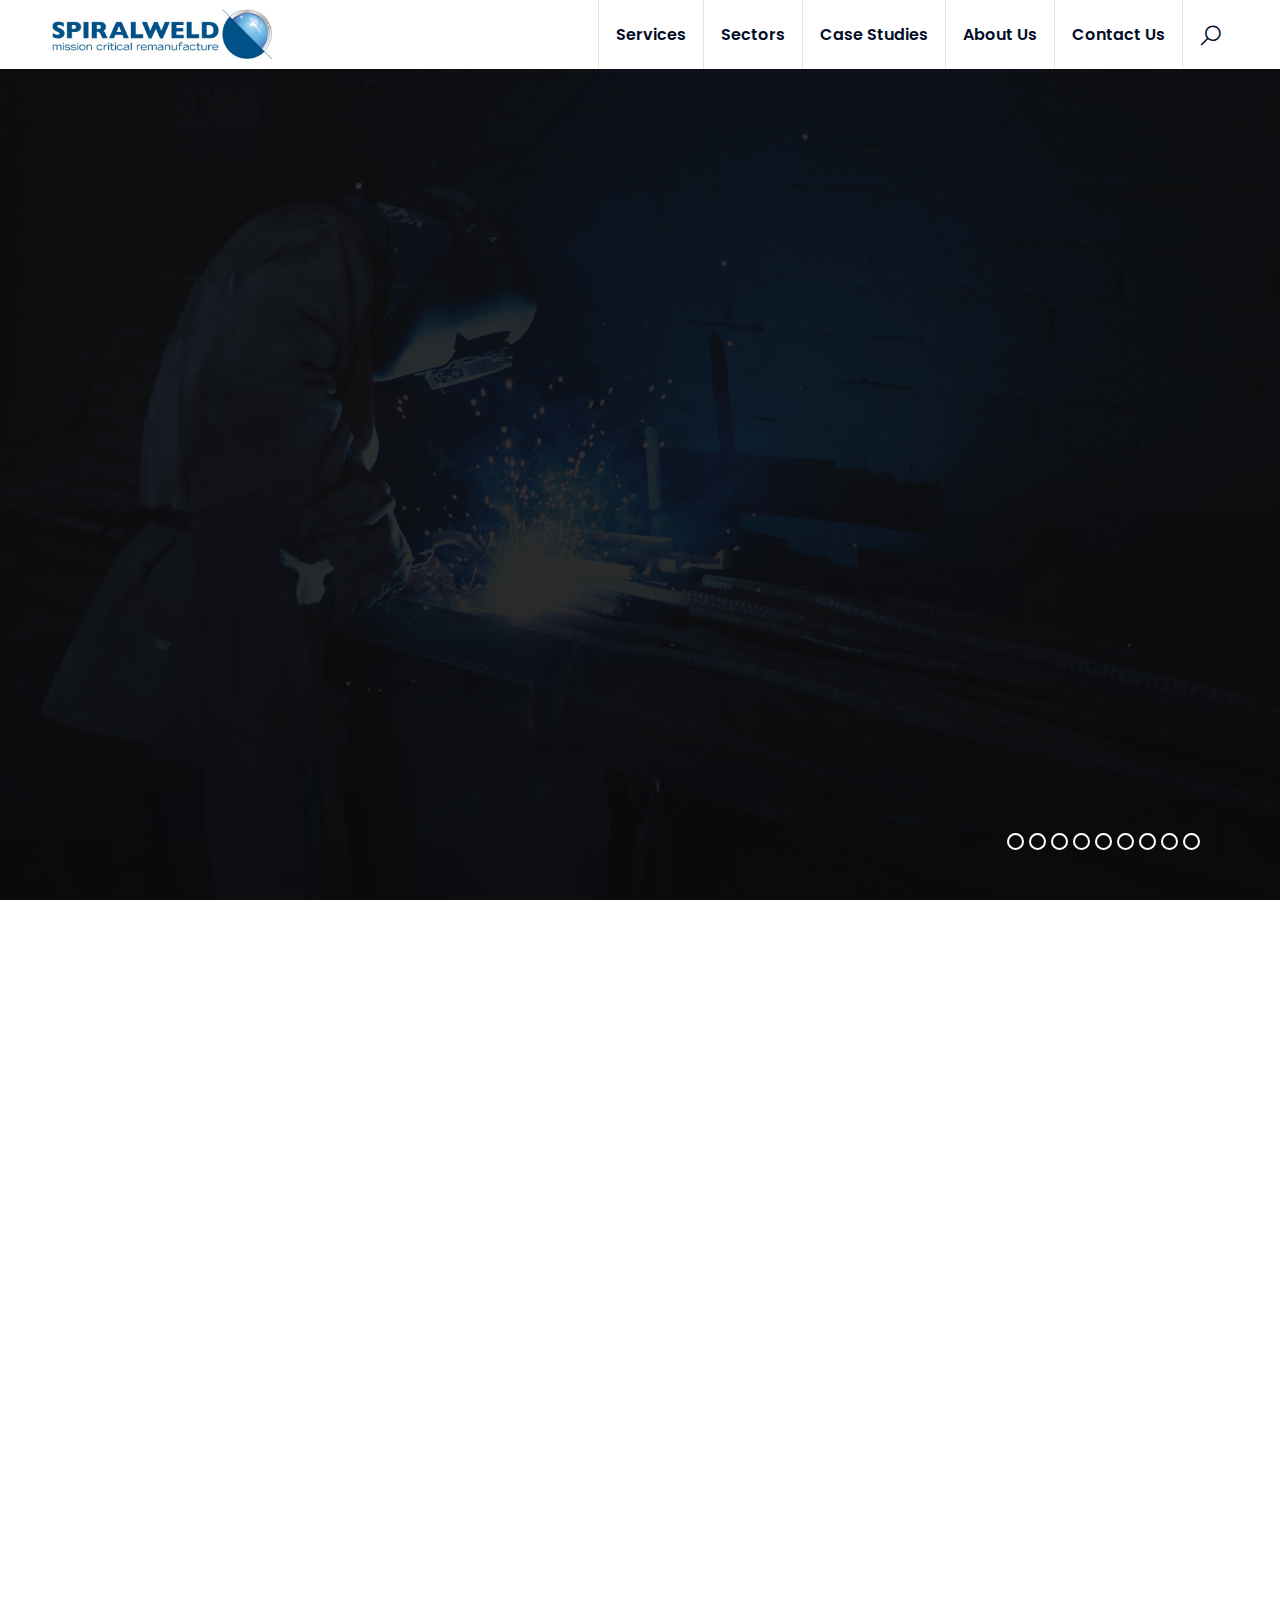
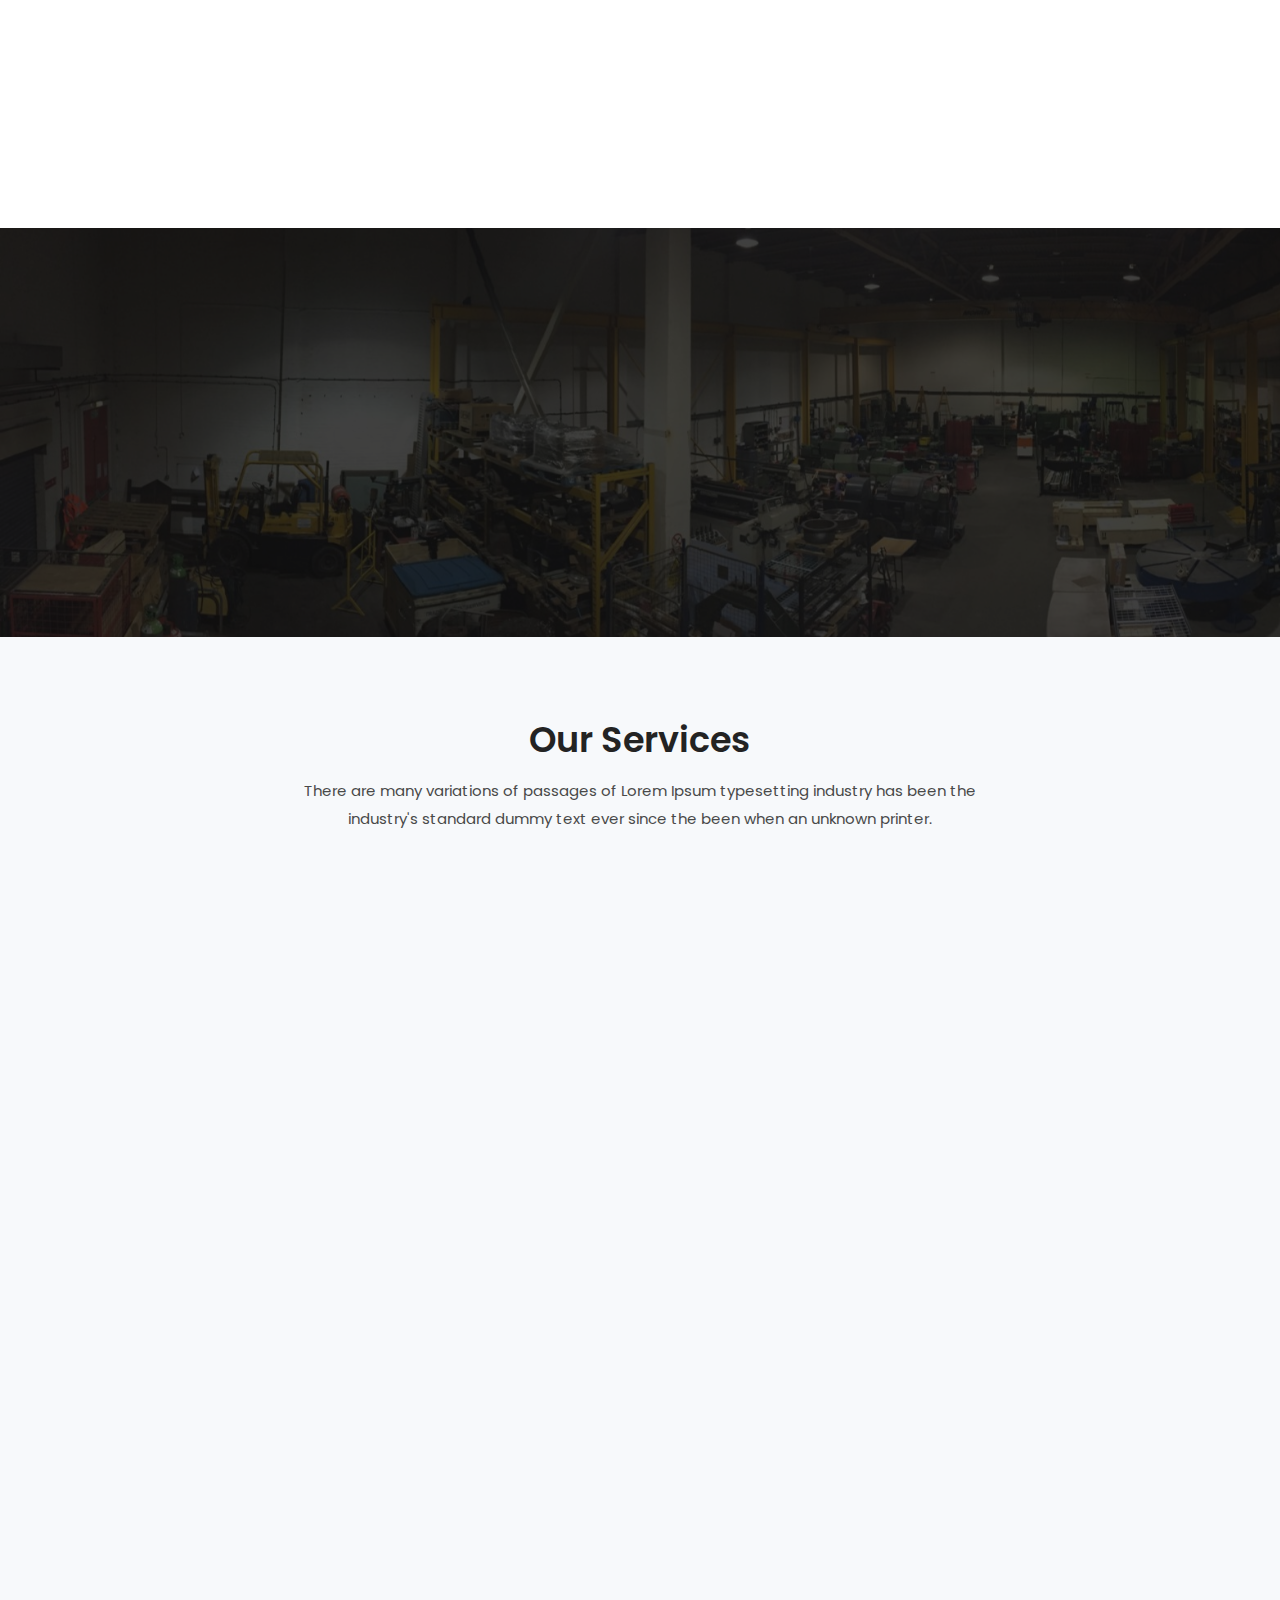
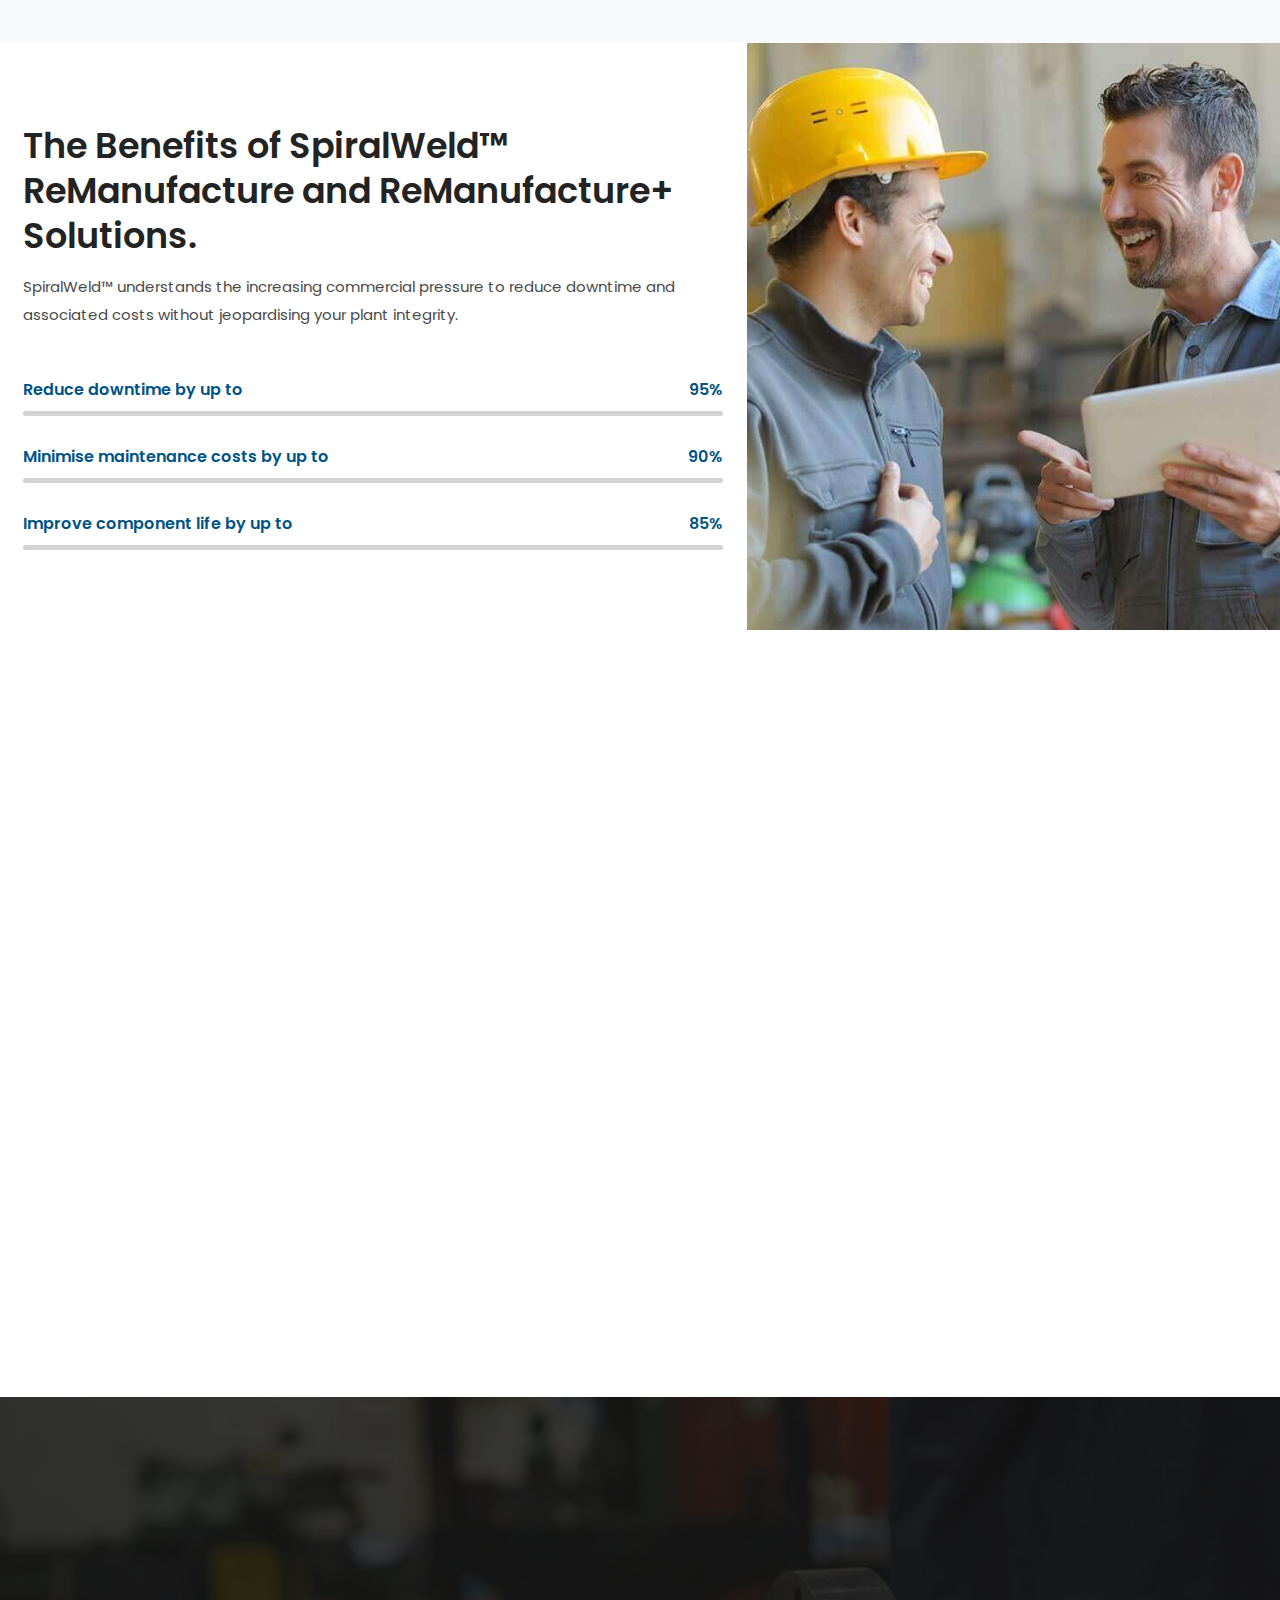
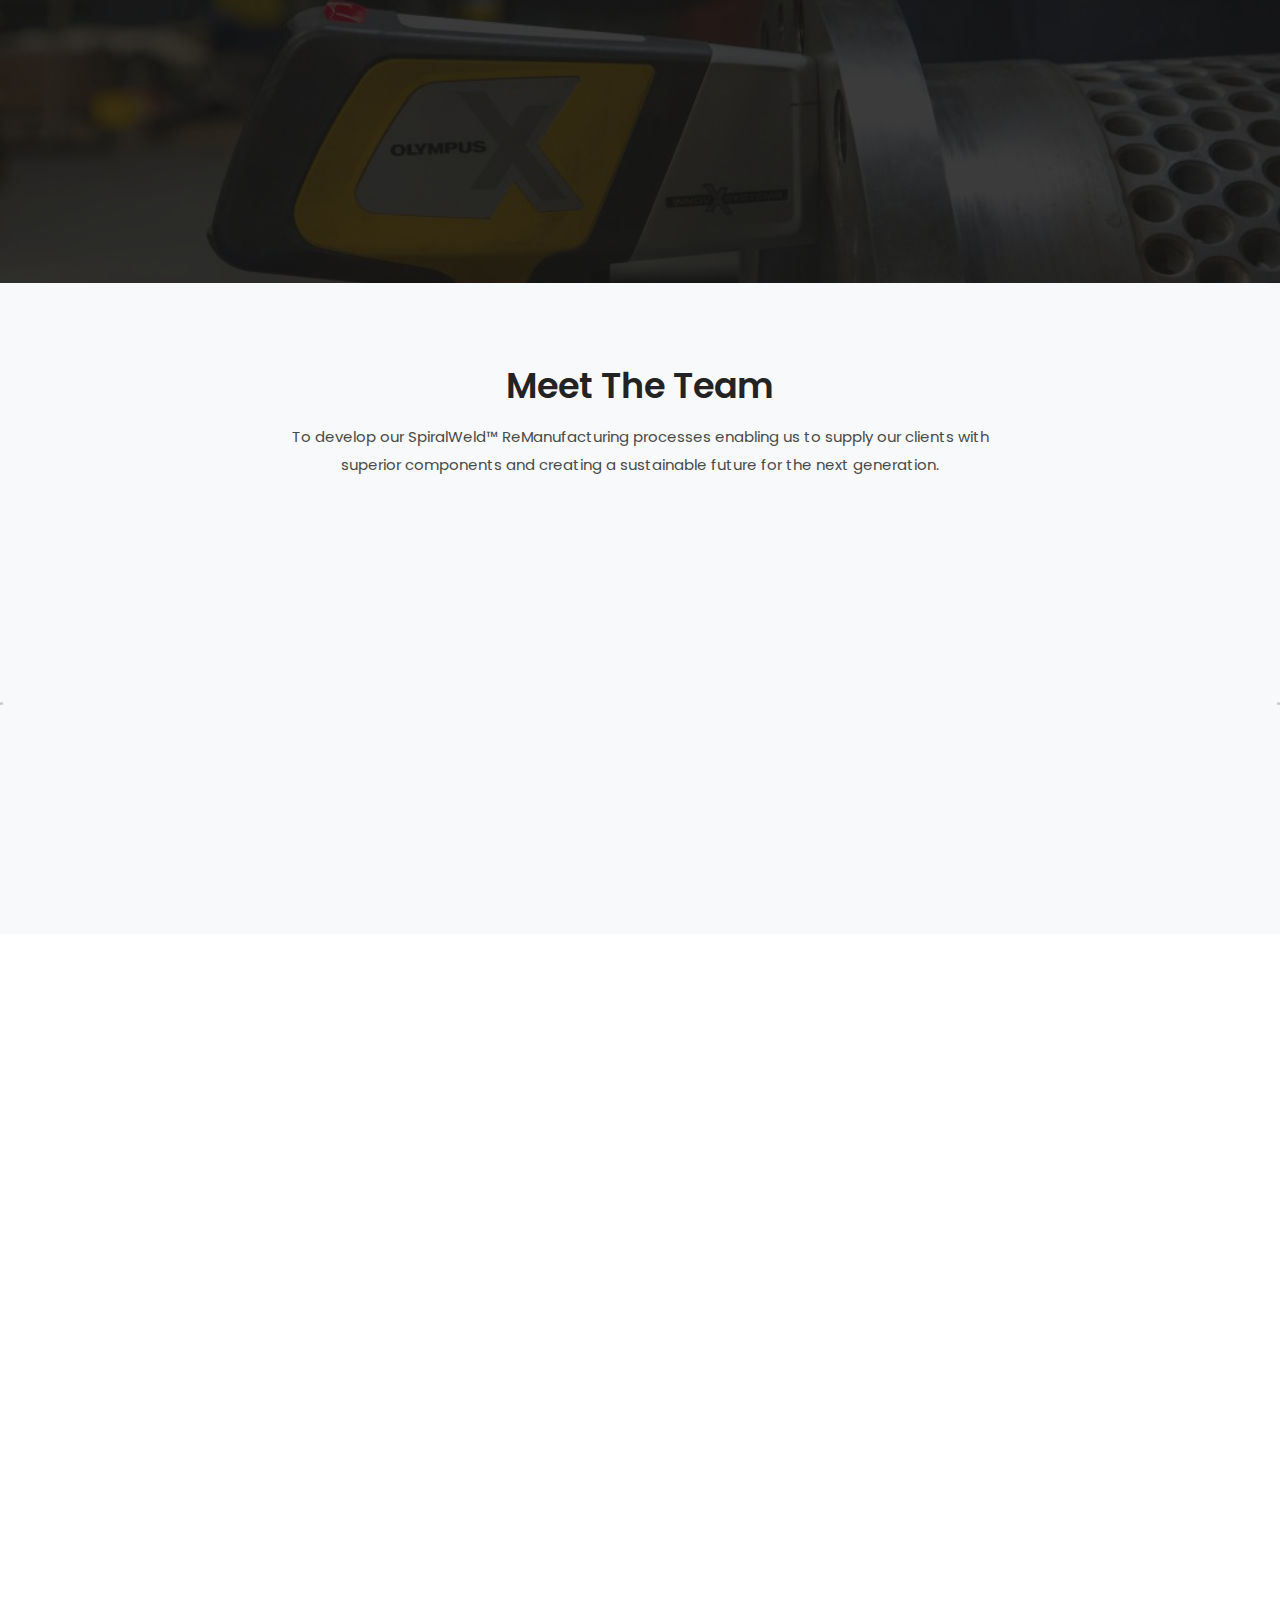
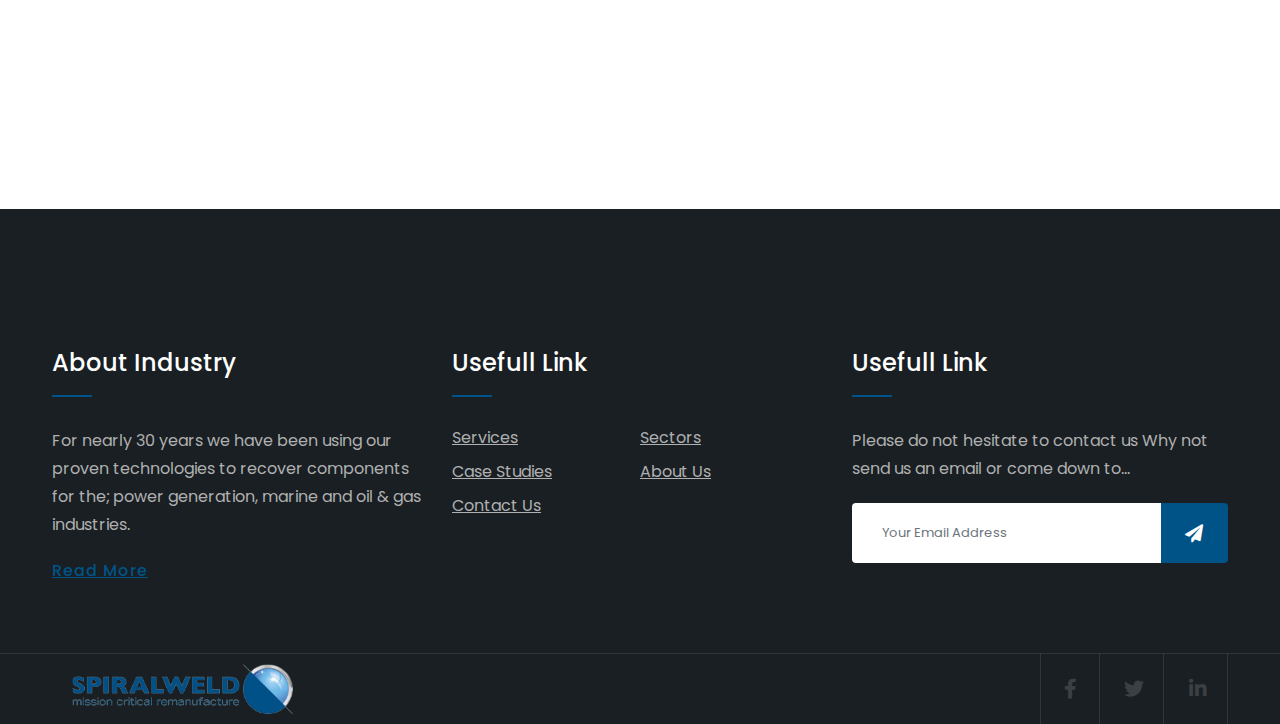
==== commit 127d4cd6: "latest code" ====
--- a/index.html
+++ b/index.html
@@ -7,9 +7,9 @@
     <meta name="keywords" content="" />
     <meta name="author" content="" />
     <meta name="robots" content="" />
-    <meta name="description" content="Industry - Factory & Industrial HTML Template" />
-    <meta property="og:title" content="Industry - Factory & Industrial HTML Template" />
-    <meta property="og:description" content="Industry - Factory & Industrial HTML Template" />
+    <meta name="description" content="Spiralweld" />
+    <meta property="og:title" content="Spiralweld" />
+    <meta property="og:description" content="Spiralweld" />
     <meta property="og:image" content="social-image.png" />
     <meta name="format-detection" content="telephone=no" />
 
